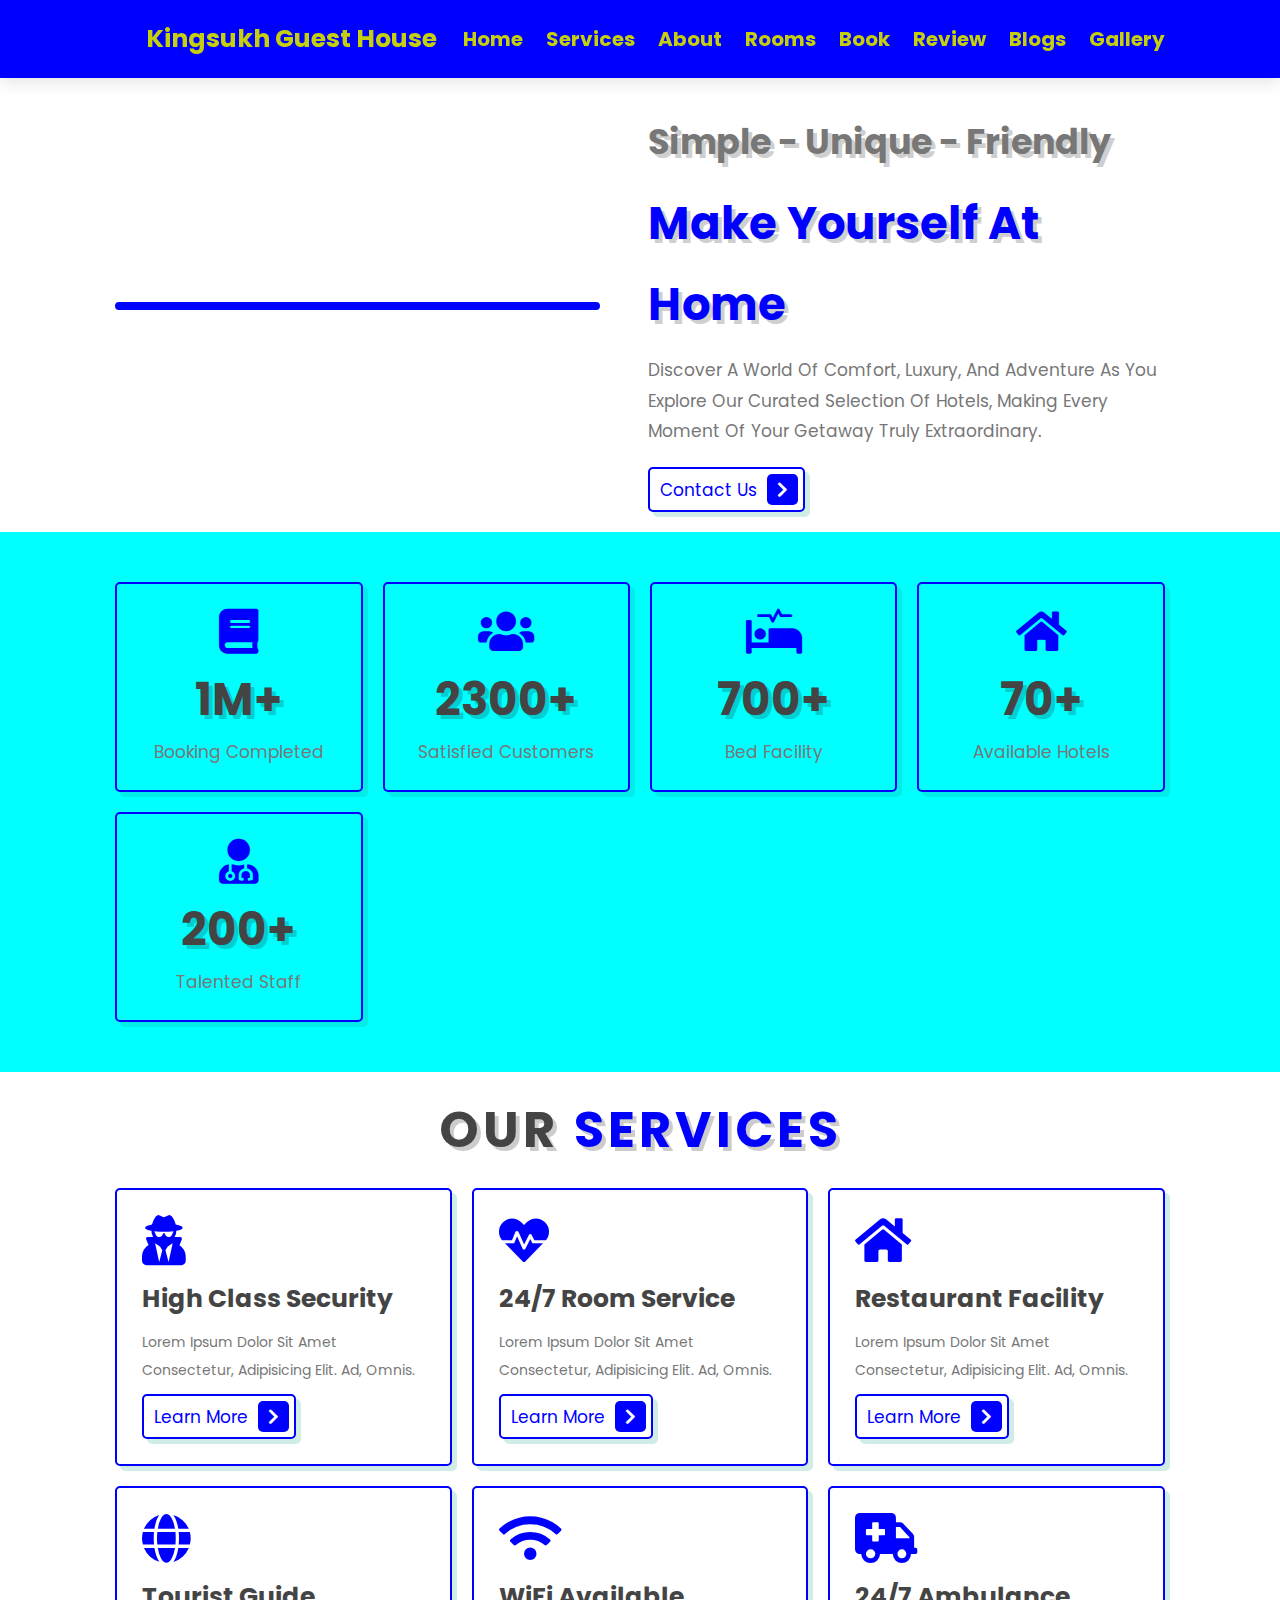
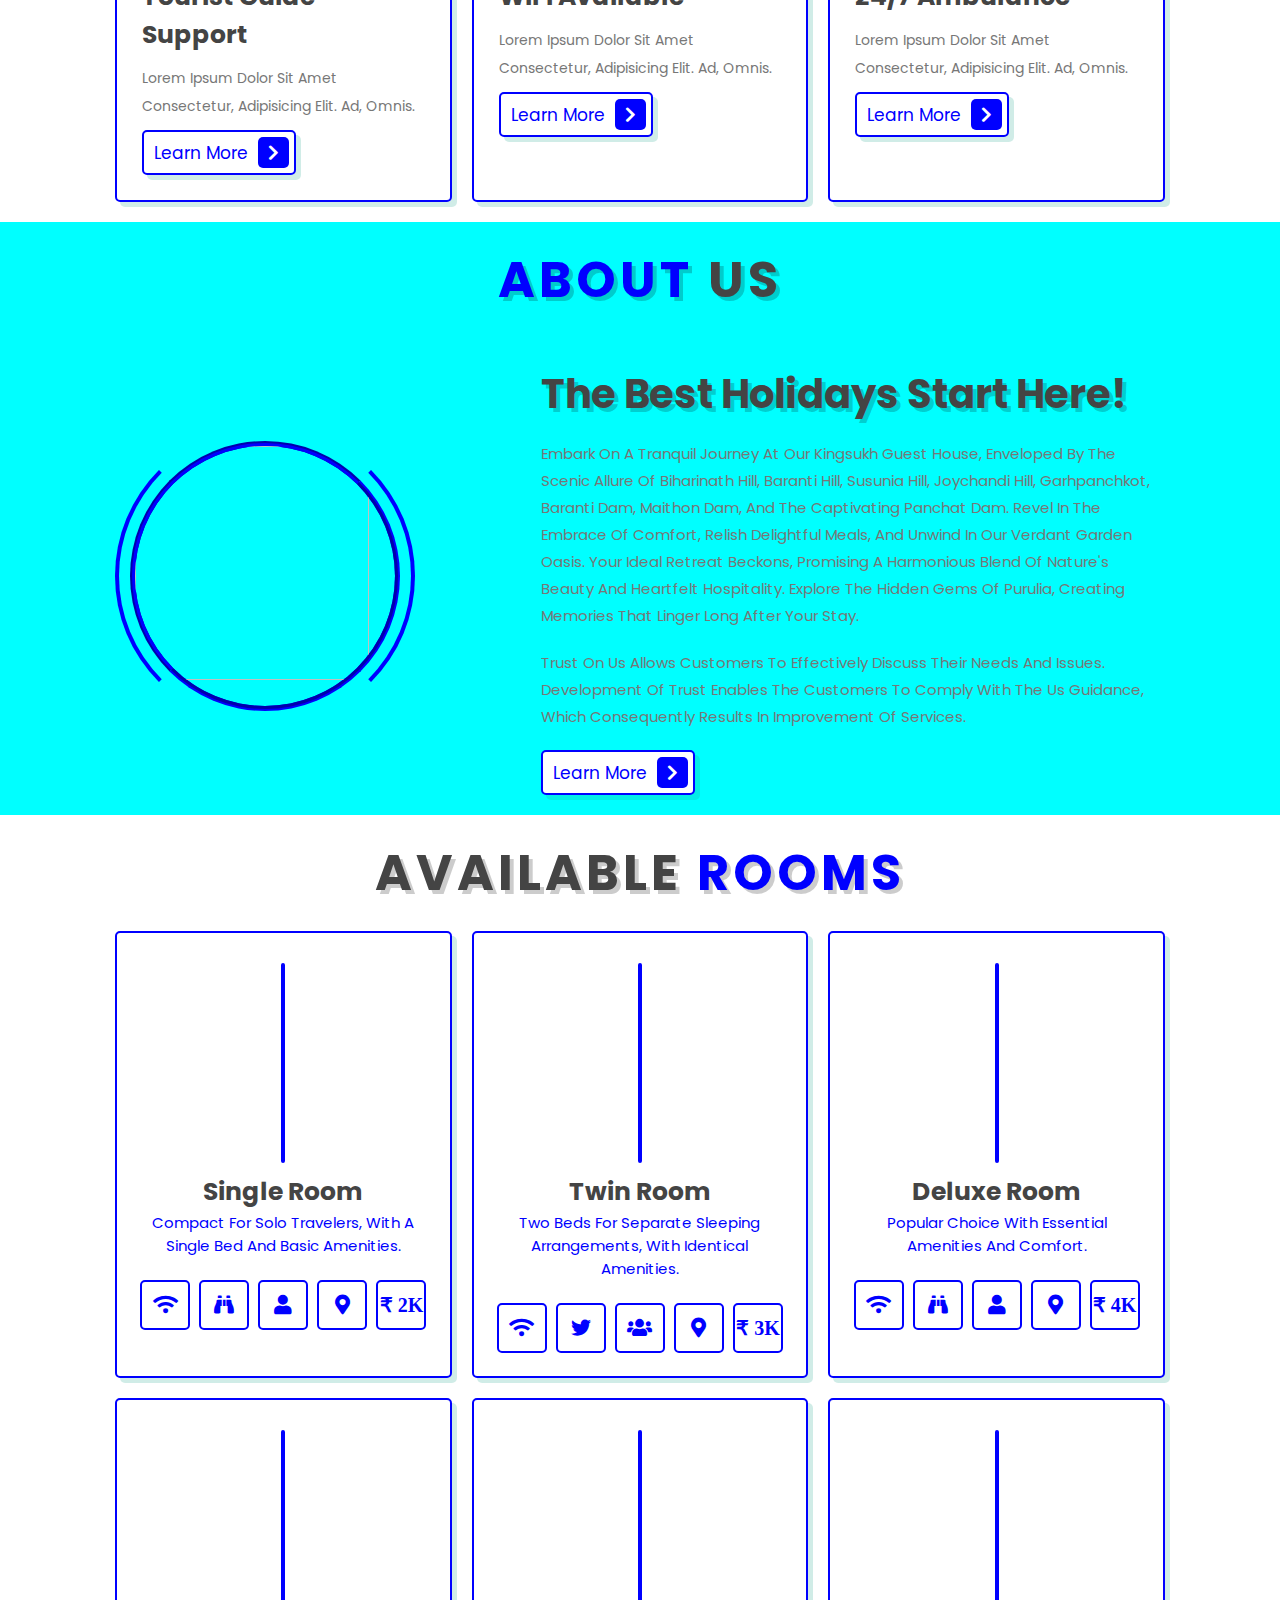
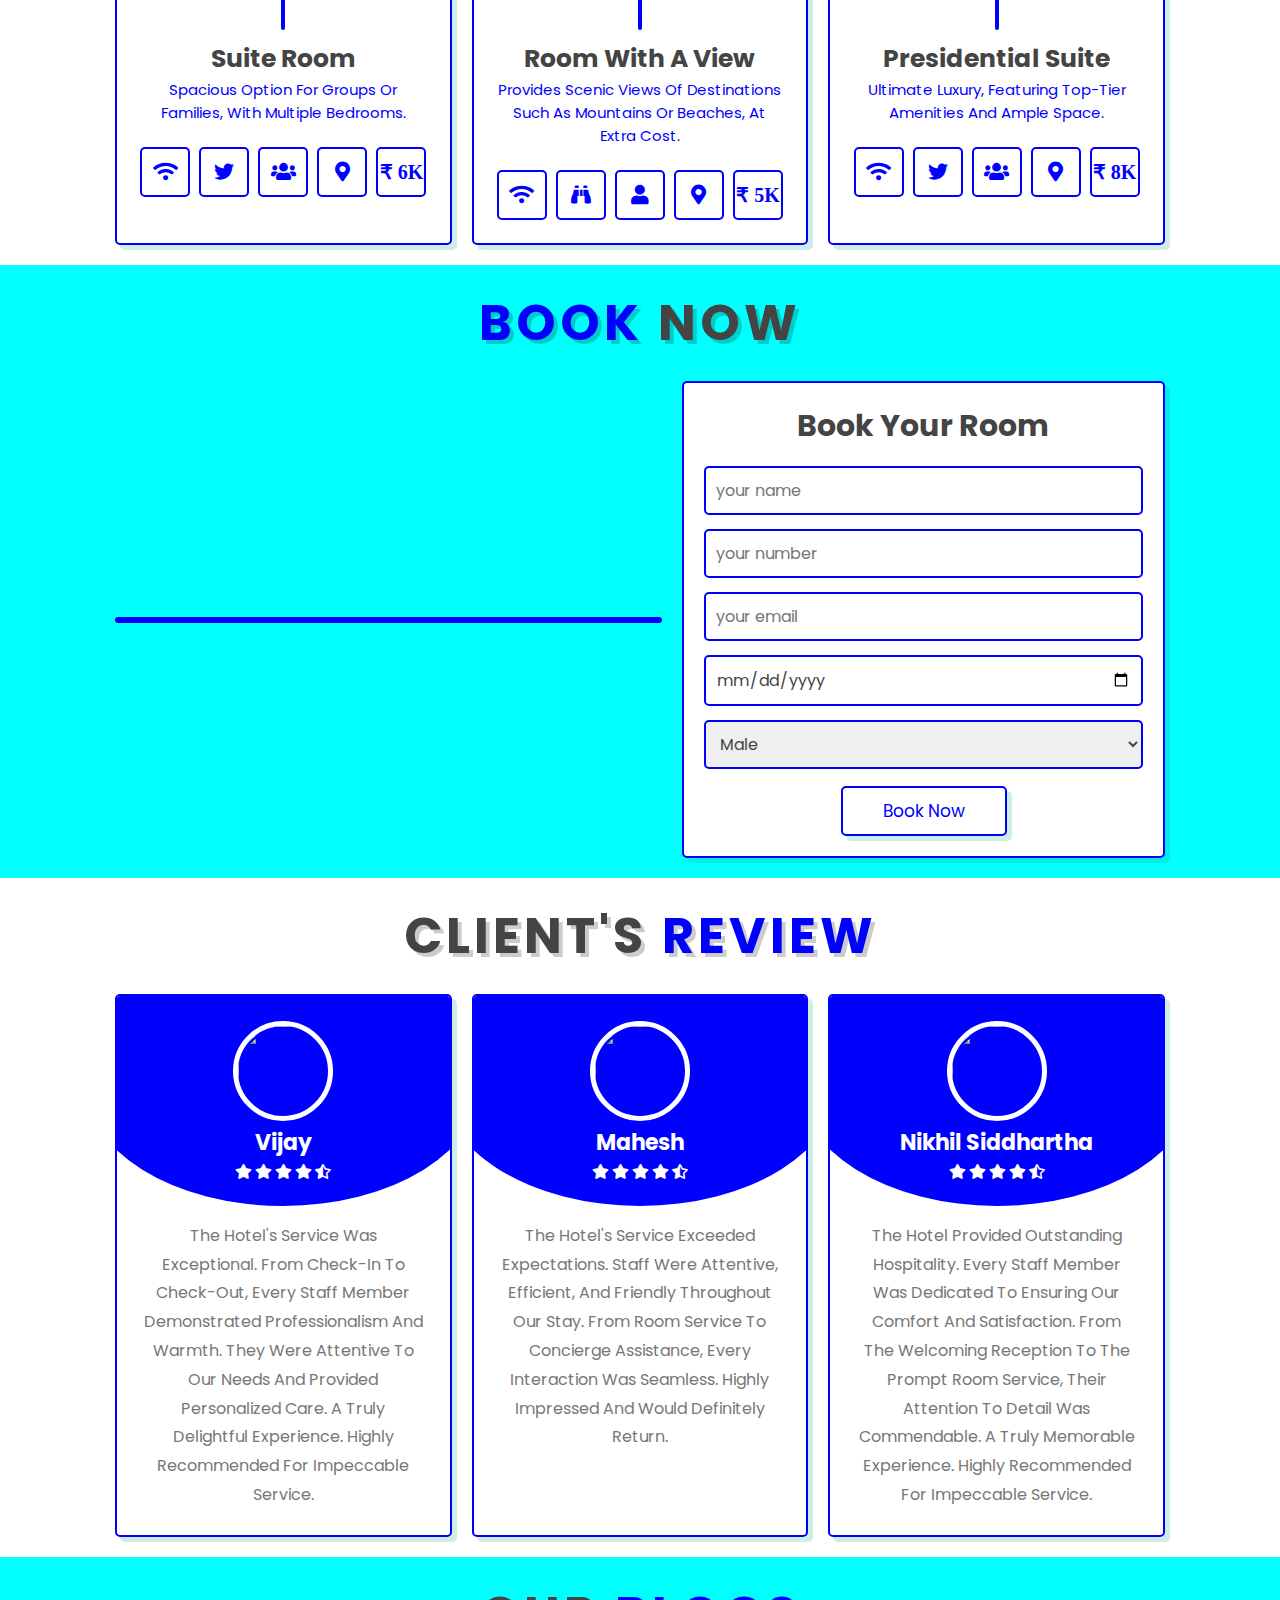
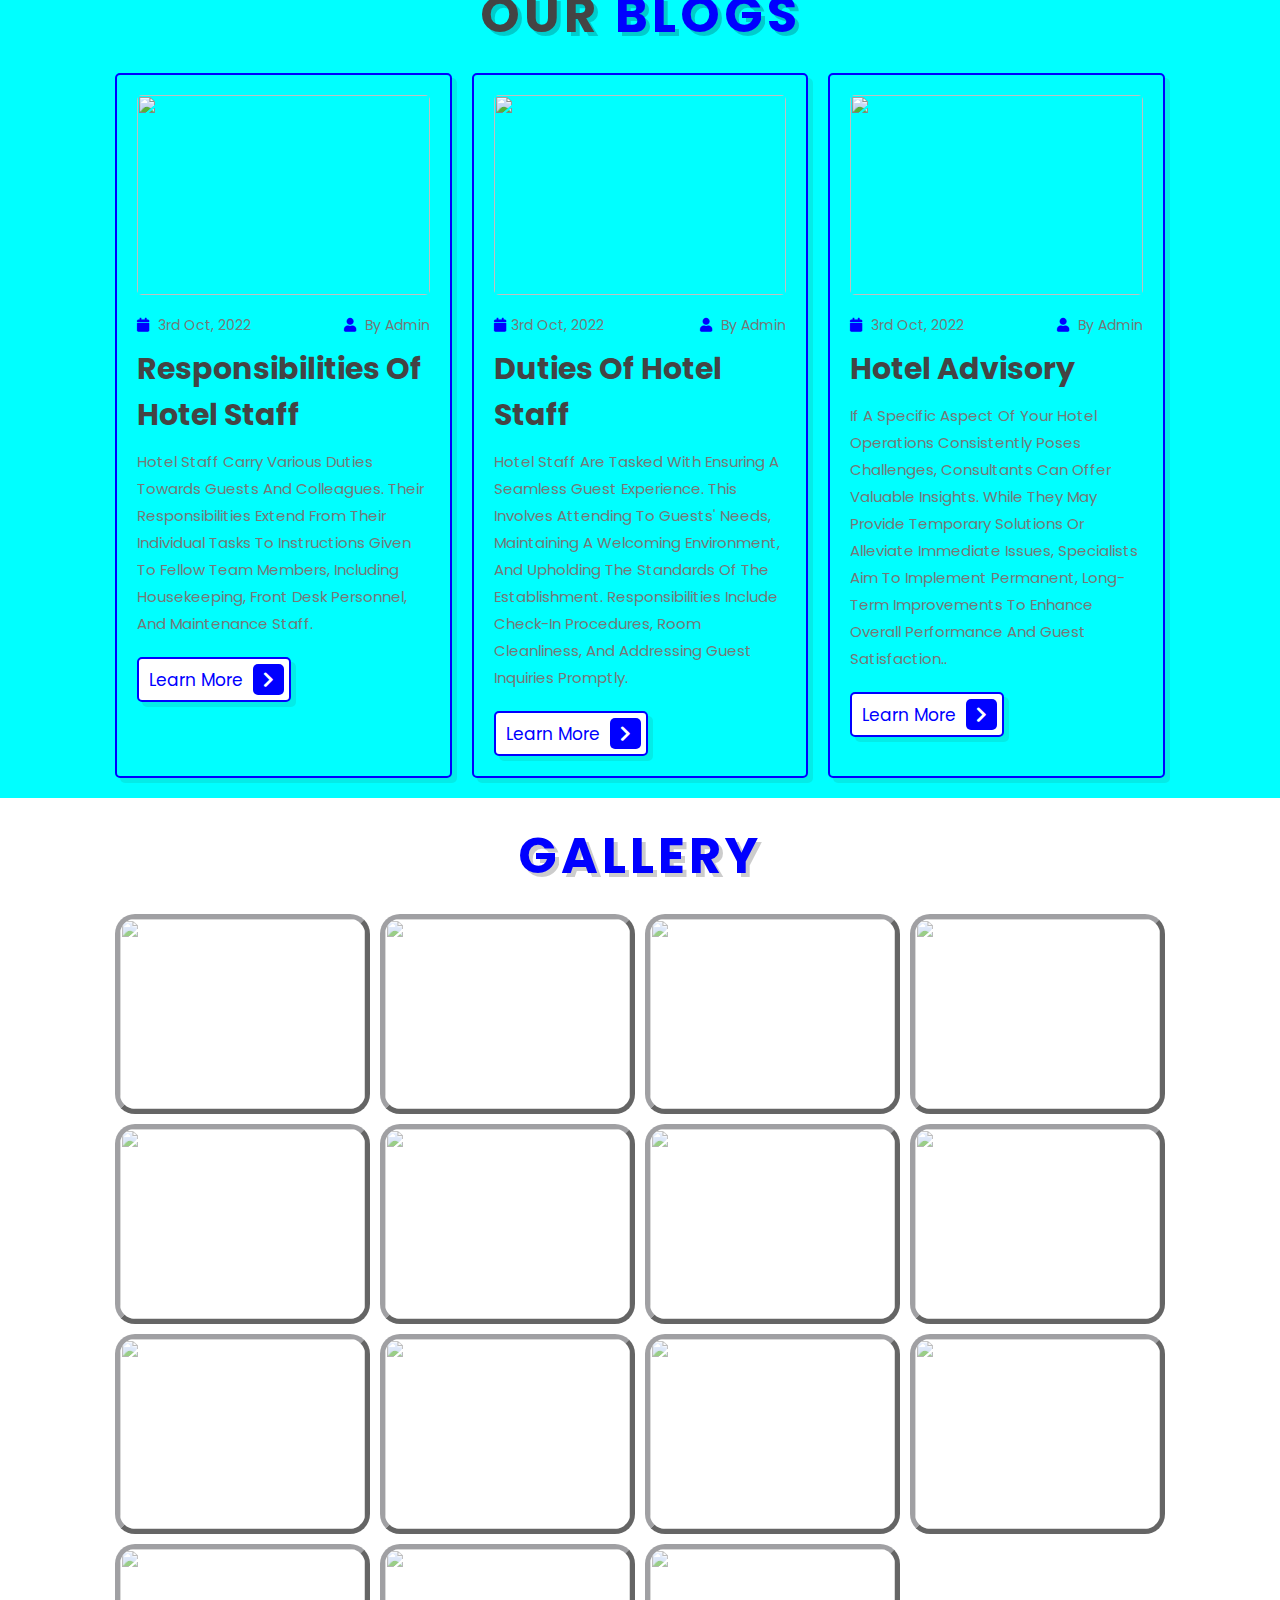
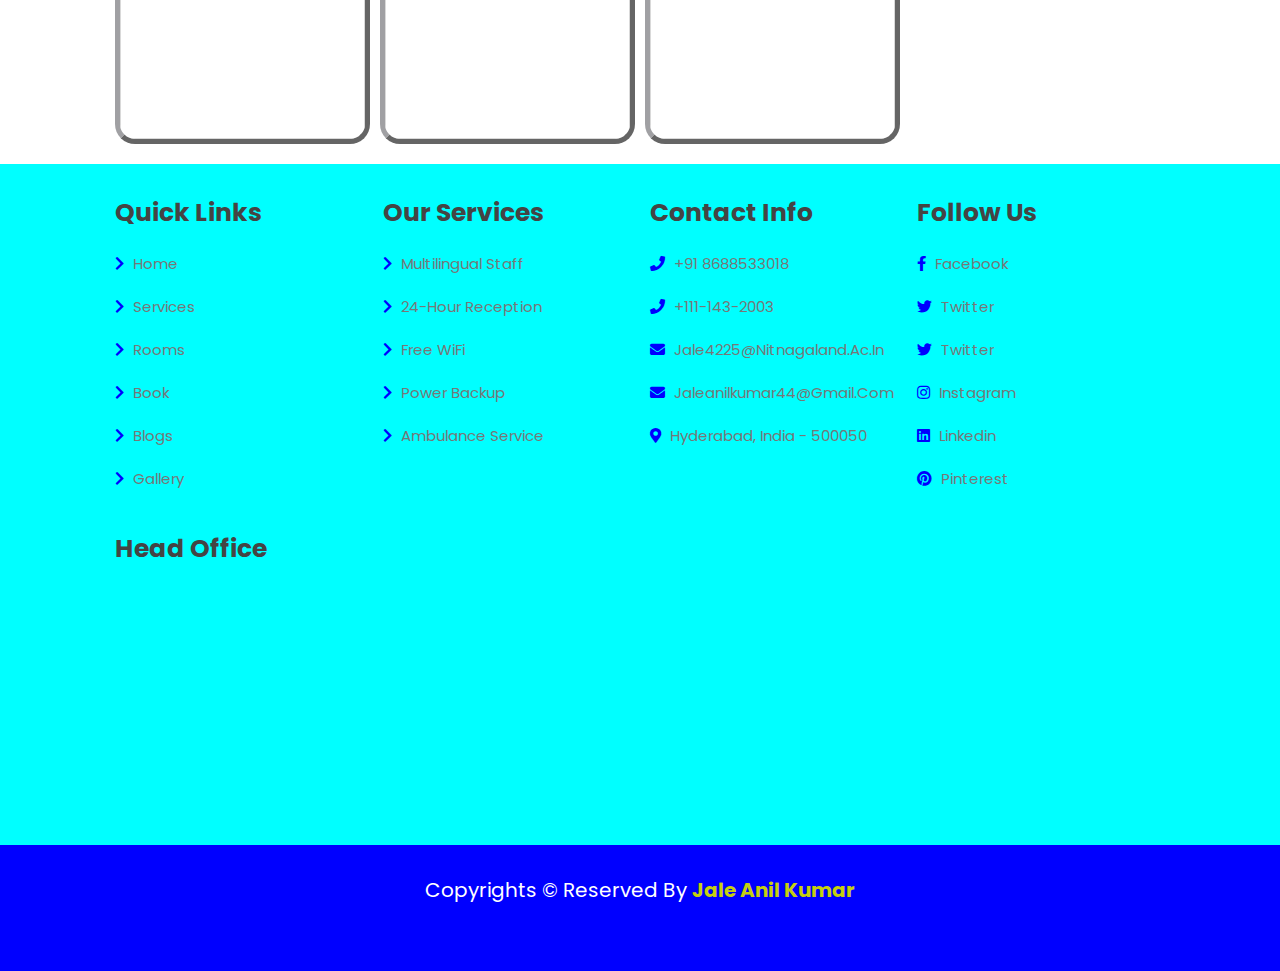
==== index.html @ cc650132 "Rename Kingsukh-Guest-House.html to index.html" ====
<!DOCTYPE html>
<html lang="en">
  <head>
    <meta charset="UTF-8" />
    <meta http-equiv="X-UA-Compatible" content="IE=edge" />
    <meta name="viewport" content="width=device-width, initial-scale=1.0" />
    <title>Kingsukh Guest House</title>
    <link
      rel="stylesheet"
      href="https://cdnjs.cloudflare.com/ajax/libs/font-awesome/5.15.4/css/all.min.css"
    />
    <link rel="stylesheet" href="style.css" />
  </head>
  <body>
    <header class="header">
      <img src="https://cdn-icons-png.freepik.com/256/3711/3711971.png?semt=ais_hybrid" alt="" class="dark-toggle" id="icon">
      <a href="#" class="logo">
        Kingsukh Guest House
      </a>
      <nav class="navbar">
        <a href="#home">home</a>
        <a href="#services">services</a>
        <a href="#about">about</a>
        <a href="#doctors">Rooms</a>
        <a href="#book">book</a>
        <a href="#review">review</a>
        <a href="#blogs">blogs</a>
        <a href="#gallery">gallery</a> 
      </nav>
      
      
      <div id="menu-btn" class="fas fa-bars"></div>
    </header>
    <section class="home" id="home">
      <div class="image">
        <img
          src="https://i0.wp.com/www.designthelifestyleyoudesire.com/wp-content/uploads/2024/01/DTLYD-5-Overlooked-Steps-In-Building-A-House-scaled.jpg?resize=1024%2C683&ssl=1"
          alt=""
        />
      </div>
      <div class="content">
        <h3><p>Simple - Unique - Friendly</p></h3>
        <h3>Make yourself at home</h3>
        <p>
          Discover a world of comfort, luxury, and adventure as you explore our curated selection of hotels, making every moment of your getaway truly extraordinary.
        </p>
        <a
          href="#book"
          target="_blank"
          class="btn"
        >
          contact us <span class="fas fa-chevron-right"></span>
        </a>
      </div>
    </section>
      <section class="icons-container">
        <div class="icons">
          <i class="fa fa-book" aria-hidden="true"></i>
          <h3>1M+</h3>
          <p>Booking Completed</p>
        </div>
        <div class="icons">
          <i class="fas fa-users"></i>
          <h3>2300+</h3>
          <p>Satisfied customers</p>
        </div>
        <div class="icons">
          <i class="fas fa-procedures"></i>
          <h3>700+</h3>
          <p>Bed facility</p>
        </div>
        <div class="icons">
          <i class="fa fa-home" aria-hidden="true"></i>
          <h3>70+</h3>
          <p>available hotels</p>
        </div>
        <div class="icons">
          <i class="fas fa-user-md"></i>
          <h3>200+</h3>
          <p>Talented Staff</p>
        </div>
        
      </section>
    <section class="services" id="services">
      <h1 class="heading">our <span>services</span></h1>
      <div class="box-container">
        <div class="box">
          <i class="fa fa-user-secret" aria-hidden="true"></i>
          <h3>High Class Security</h3>
          <p>
            Lorem ipsum dolor sit amet consectetur, adipisicing elit. Ad, omnis.
          </p>
          <a
            href="#"
            target="_blank"
            class="btn"
          >
            learn more <span class="fas fa-chevron-right"></span>
          </a>
        </div>
        <div class="box">
          <i class="fa fa-heartbeat" aria-hidden="true"></i>
          <h3>24/7 Room Service</h3>
          <p>
            Lorem ipsum dolor sit amet consectetur, adipisicing elit. Ad, omnis.
          </p>
          <a
            href="#"
            target="_blank"
            class="btn"
          >
            learn more <span class="fas fa-chevron-right"></span>
          </a>
        </div>
        <div class="box">
          <i class="fa fa-home" aria-hidden="true"></i>
          <h3>Restaurant facility</h3>
          <p>
            Lorem ipsum dolor sit amet consectetur, adipisicing elit. Ad, omnis.
          </p>
          <a
            href="#"
            target="_blank"
            class="btn"
          >
            learn more <span class="fas fa-chevron-right"></span>
          </a>
        </div>
        <div class="box">
          <i class="fa fa-globe" aria-hidden="true"></i>
          <h3>Tourist Guide Support</h3>
          <p>
            Lorem ipsum dolor sit amet consectetur, adipisicing elit. Ad, omnis.
          </p>
          <a
            href="#"
            target="_blank"
            class="btn"
          >
            learn more <span class="fas fa-chevron-right"></span>
          </a>
        </div>
        <div class="box">
          <i class="fa fa-wifi" aria-hidden="true"></i>
          <h3>WiFi Available</h3>
          <p>
            Lorem ipsum dolor sit amet consectetur, adipisicing elit. Ad, omnis.
          </p>
          <a
            href="#"
            target="_blank"
            class="btn"
          >
            learn more <span class="fas fa-chevron-right"></span>
          </a>
        </div>
        <div class="box">
          <i class="fa fa-ambulance" aria-hidden="true"></i>
          <h3>24/7 Ambulance</h3>
          <p>
            Lorem ipsum dolor sit amet consectetur, adipisicing elit. Ad, omnis.
          </p>
          <a
            href="#"
            target="_blank"
            class="btn"
          >
            learn more <span class="fas fa-chevron-right"></span>
          </a>
        </div>
      </div>
    </section>
    <section class="about" id="about">
      <h1 class="heading"><span>about</span> us</h1>
      <div class="row">  
        <div class="about-img">
          <img src="https://www.thespruce.com/thmb/-ytbxANKrCOBGpw1wB2xLVCEvEk=/750x0/filters:no_upscale():max_bytes(150000):strip_icc():format(webp)/CrispArchitects-ac4a324fff6249c6b7c666300f46c6f0.jpg" alt="">
          <span class="circle-spin"></span>
          <span class="animate scroll" style="--i:2;"></span>
        </div>
        <div class="content">
          <h3>The Best Holidays Start Here!</h3>
          <p>
            Embark on a tranquil journey at our Kingsukh Guest House, 
          enveloped by the scenic allure of Biharinath Hill, Baranti Hill,
           Susunia Hill, Joychandi Hill, Garhpanchkot, Baranti Dam, Maithon Dam, 
           and the captivating Panchat Dam. Revel in the embrace of comfort, relish delightful 
           meals, and unwind in our verdant garden oasis. Your ideal retreat beckons, promising 
           a harmonious blend of nature's beauty and heartfelt hospitality. Explore the hidden 
           gems of Purulia, creating memories that linger long after your stay.
          </p>
          <p>
            Trust on us allows customers to effectively discuss their needs and
            issues. Development of trust enables the customers to comply with the
            us guidance, which consequently results in improvement of
            services.
          </p>
          <a
            href="#"
            class="btn"
          >
            learn more <span class="fas fa-chevron-right"></span>
          </a>
        </div>
      </div>
    </section>
    <section class="doctors" id="doctors">
      <h1 class="heading">Available <span>Rooms</span></h1>
      <div class="box-container">
        <div class="box">
          <img
            src="C:\Users\jale anil kumar\OneDrive\Desktop\web\web\ds\images\Guest house website\images\single.jpg"
            alt=""
          />
          <h3>Single room</h3>
          <span> Compact for solo travelers, with a single bed and basic amenities.</span>
          <div class="share">
            <a href="#" class="fa fa-wifi"></a>
            <a href="#" class="fa fa-binoculars"></a>
            <a href="#" class="fa fa-user"></a>
            <a href="#" class="fa fa-map-marker-alt"></a>
            <a href="#" class="fa fa-inr">₹ 2K</a>
          </div>
        </div>
        <div class="box">
          <img
            src="C:\Users\jale anil kumar\OneDrive\Desktop\web\web\ds\images\Guest house website\images\double.jpg"
            alt=""
          />
          <h3>Twin room</h3>
          <span>Two beds for separate sleeping arrangements, with identical amenities.</span>
          <div class="share">
            <a href="#" class="fa fa-wifi"></a>
            <a href="#" class="fab fa-twitter"></a>
            <a href="#" class="fa fa-users"></a>
            <a href="#" class="fa fa-map-marker-alt"></a>
            <a href="#" class="fa fa-inr">₹ 3K</a>
          </div>
        </div>
        <div class="box">
          <img
            src="C:\Users\jale anil kumar\OneDrive\Desktop\web\web\ds\images\Guest house website\images\deluxe.jpg"
            alt=""
          />
          <h3>Deluxe room</h3>
          <span>Popular choice with essential amenities and comfort.</span>
          <div class="share">
            <a href="#" class="fa fa-wifi"></a>
            <a href="#" class="fa fa-binoculars"></a>
            <a href="#" class="fa fa-user"></a>
            <a href="#" class="fa fa-map-marker-alt"></a>
            <a href="#" class="fa fa-inr">₹ 4K</a>
          </div>
        </div>
        <div class="box">
          <img
            src="C:\Users\jale anil kumar\OneDrive\Desktop\web\web\ds\images\Guest house website\images\suite.jpg"
            alt=""
          />
          <h3>Suite Room</h3>
          <span>Spacious option for groups or families, with multiple bedrooms.</span>
          <div class="share">
            <a href="#" class="fa fa-wifi"></a>
            <a href="#" class="fab fa-twitter"></a>
            <a href="#" class="fa fa-users"></a>
            <a href="#" class="fa fa-map-marker-alt"></a>
            <a href="#" class="fa fa-inr">₹ 6K</a>
          </div>
        </div>
        <div class="box">
          <img
            src="C:\Users\jale anil kumar\OneDrive\Desktop\web\web\ds\images\Guest house website\images\view.jpg"
            alt=""
          />
          <h3>Room with a view</h3>
          <span>Provides scenic views of destinations such as mountains or beaches, at extra cost.</span>
          <div class="share">
            <a href="#" class="fa fa-wifi"></a>
            <a href="#" class="fa fa-binoculars"></a>
            <a href="#" class="fa fa-user"></a>
            <a href="#" class="fa fa-map-marker-alt"></a>
            <a href="#" class="fa fa-inr">₹ 5K</a>
          </div>
        </div>
        <div class="box">
          <img
            src="C:\Users\jale anil kumar\OneDrive\Desktop\web\web\ds\images\Guest house website\images\presidental.jpg"
            alt=""
          />
          <h3>Presidential Suite</h3>
          <span>Ultimate luxury, featuring top-tier amenities and ample space.</span>
          <div class="share">
            <a href="#" class="fa fa-wifi"></a>
            <a href="#" class="fab fa-twitter"></a>
            <a href="#" class="fa fa-users"></a>
            <a href="#" class="fa fa-map-marker-alt"></a>
            <a href="#" class="fa fa-inr">₹ 8K</a>
          </div>
        </div>
      </div>
    </section>
    <section class="book" id="book">
      <h1 class="heading"><span>book</span> now</h1>
      <div class="row">
        <div class="image">
          <img
            src="https://imgs.search.brave.com/E6cMt-oKcMWK6ujZLUPg1AcMUzg51AT8UCMBuCOHJ-o/rs:fit:860:0:0/g:ce/aHR0cHM6Ly9tZWRp/YS5pc3RvY2twaG90/by5jb20vaWQvMTQy/ODY3NDk0Ni9waG90/by9idXN5LWZyb250/LWRlc2stYXQtaG90/ZWwud2VicD9iPTEm/cz0xNzA2NjdhJnc9/MCZrPTIwJmM9QlU0/WHZoMW9vY0hmbmFx/YThZNHUydmhkVjJR/QW5LQjFWM0txMmRQ/VUVCVT0"
            alt=""
          />
        </div>
        <form name="google-sheet-form" method="post">
          <h3>book your room</h3>
          <input type="text" name="Name" placeholder="your name" class="box" />
          <input
            type="number"
            name="Number"
            placeholder="your number"
            class="box"
          />
          <input
            type="email"
            name="Email ID"
            placeholder="your email"
            class="box"
          />
          <input type="date" name="Date" class="box" />
          <select type="gender" name="gender" id="gender" class="box">
            <option value="Male">Male</option>
            <option value="Female">Female</option>
          </select>
          <input type="submit" value="book now" class="btn" />
        </form>
      </div>
    </section>
    <section class="review" id="review">
      <h1 class="heading">client's <span>review</span></h1>
      <div class="box-container">
        <div class="box">
          <img src="https://encrypted-tbn0.gstatic.com/images?q=tbn:ANd9GcRnG1h70f-dYML7cfPjfTGp88VuumRTkq0kcA&usqp=CAU"
          alt="" />
          <h3>vijay</h3>
          <div class="stars">
            <i class="fas fa-star"></i>
            <i class="fas fa-star"></i>
            <i class="fas fa-star"></i>
            <i class="fas fa-star"></i>
            <i class="fas fa-star-half-alt"></i>
          </div>
          <p class="text">
            The hotel's service was exceptional. From check-in to check-out, every 
            staff member demonstrated professionalism 
            and warmth. They were attentive to our needs and provided personalized 
            care. A truly delightful experience. Highly recommended for impeccable service.
          </p>
        </div>
        <div class="box">
          <img
            src="https://encrypted-tbn0.gstatic.com/images?q=tbn:ANd9GcQJUmi88CVNW2seyaFIgFE0mEBtxHbrlFlrSw&usqp=CAU"
            alt=""
          />
          <h3>Mahesh</h3>
          <div class="stars">
            <i class="fas fa-star"></i>
            <i class="fas fa-star"></i>
            <i class="fas fa-star"></i>
            <i class="fas fa-star"></i>
            <i class="fas fa-star-half-alt"></i>
          </div>
          <p class="text">
            The hotel's service exceeded expectations. Staff were attentive, efficient, 
            and friendly throughout our stay. From room service to concierge assistance, 
            every interaction was seamless. Highly impressed and would definitely return.
          </p>
        </div>
        <div class="box">
          <img
            src="https://encrypted-tbn0.gstatic.com/images?q=tbn:ANd9GcQrTrfBz6LzfpOX7KofpWwaqsOSchJk2OCuVw&usqp=CAU"
            alt=""
          />
          <h3>Nikhil siddhartha</h3>
          <div class="stars">
            <i class="fas fa-star"></i>
            <i class="fas fa-star"></i>
            <i class="fas fa-star"></i>
            <i class="fas fa-star"></i>
            <i class="fas fa-star-half-alt"></i>
          </div>
          <p class="text">
            The hotel provided outstanding hospitality. Every staff member was dedicated to 
            ensuring our comfort and satisfaction. From the welcoming 
            reception to the prompt room service, their attention to detail was commendable. 
            A truly memorable experience. Highly recommended for impeccable service.
          </p>
        </div>
      </div>
    </section>
    <section class="blogs" id="blogs">
      <h1 class="heading">our <span>blogs</span></h1>
      <div class="box-container">
        <div class="box">
          <div class="image">
            <img
              src="C:\Users\jale anil kumar\OneDrive\Desktop\web\web\ds\images\Guest house website\images\12.webp"
              alt=""
            />
          </div>
          <div class="content">
            <div class="icon">
              <a href="#"> <i class="fas fa-calendar"></i> 3rd oct, 2022 </a>
              <a href="#"> <i class="fas fa-user"></i> by admin </a>
            </div>
            <h3>Responsibilities of Hotel Staff</h3>
            <p>
              Hotel staff carry various duties towards guests and colleagues. Their responsibilities extend from their individual tasks to 
              instructions given to fellow team members, including housekeeping, front desk personnel, and maintenance staff.
            </p>
            <a
              href="#"
              class="btn"
            >
              learn more <span class="fas fa-chevron-right"></span>
            </a>
          </div>
        </div>
        <div class="box">
          <div class="image">
            <img
              src="C:\Users\jale anil kumar\OneDrive\Desktop\web\web\ds\images\Guest house website\images\14.jpg"
              alt=""
            />
          </div>
          <div class="content">
            <div class="icon">
              <a href="#"> <i class="fas fa-calendar"></i>3rd oct, 2022 </a>
              <a href="#"> <i class="fas fa-user"></i> by admin </a>
            </div>
            <h3> Duties of Hotel Staff</h3>
            <p>
              Hotel staff are tasked with ensuring a seamless guest experience. This involves attending to guests' needs, 
              maintaining a welcoming environment, and upholding the standards of the establishment. Responsibilities include 
              check-in procedures, room cleanliness, and addressing guest inquiries promptly.
            </p>
            <a
              href="#"
              class="btn"
            >
              learn more <span class="fas fa-chevron-right"></span>
            </a>
          </div>
        </div>
        <div class="box">
          <div class="image">
            <img
              src="C:\Users\jale anil kumar\OneDrive\Desktop\web\web\ds\images\Guest house website\images\16.webp"
              alt=""
            />
          </div>
          <div class="content">
            <div class="icon">
              <a href="#"> <i class="fas fa-calendar"></i> 3rd oct, 2022 </a>
              <a href="#"> <i class="fas fa-user"></i> by admin </a>
            </div>
            <h3>Hotel Advisory</h3>
            <p>
              If a specific aspect of your hotel operations consistently poses challenges, 
              consultants can offer valuable insights. While they may provide temporary solutions
               or alleviate immediate issues, specialists aim to implement permanent, long-term improvements 
               to enhance overall performance and guest satisfaction..
            </p>
            <a
              href="#"
              class="btn"
            >
              learn more <span class="fas fa-chevron-right"></span>
            </a>
          </div>
        </div>
      </div>
    </section>
    <section class="gallery" id="gallery">
      <h1 class="heading"><span>Gallery</span></h1>
      <div class="grid-wrapper">
        <div class="box">
          <img src="C:\Users\jale anil kumar\OneDrive\Desktop\web\web\ds\images\Guest house website\images\3.jpg" alt="">
        </div>
        <div class="box">
          <img src="C:\Users\jale anil kumar\OneDrive\Desktop\web\web\ds\images\Guest house website\images\2.jpg" alt="">
        </div>
        <div class="box">
          <img src="C:\Users\jale anil kumar\OneDrive\Desktop\web\web\ds\images\Guest house website\images\3.jpg" alt="">
        </div>
        <div class="box">
          <img src="C:\Users\jale anil kumar\OneDrive\Desktop\web\web\ds\images\Guest house website\images\4.jpg" alt="">
        </div>
        <div class="box">
          <img src="C:\Users\jale anil kumar\OneDrive\Desktop\web\web\ds\images\Guest house website\images\10.avif" alt="">
        </div>
        <div class="box">
          <img src="C:\Users\jale anil kumar\OneDrive\Desktop\web\web\ds\images\Guest house website\images\6.avif" alt="">
        </div>
        <div class="box">
          <img src="C:\Users\jale anil kumar\OneDrive\Desktop\web\web\ds\images\Guest house website\images\7.avif" alt="">
        </div>
        <div class="box">
          <img src="C:\Users\jale anil kumar\OneDrive\Desktop\web\web\ds\images\Guest house website\images\8.webp" alt="">
        </div>
        <div class="box">
          <img src="C:\Users\jale anil kumar\OneDrive\Desktop\web\web\ds\images\Guest house website\images\9.avif" alt="">
        </div>
        <div class="box">
          <img src="C:\Users\jale anil kumar\OneDrive\Desktop\web\web\ds\images\Guest house website\images\10.avif" alt="">
        </div>
        <div class="box">
          <img src="C:\Users\jale anil kumar\OneDrive\Desktop\web\web\ds\images\Guest house website\images\11.avif" alt="">
        </div>
        <div class="box">
          <img src="C:\Users\jale anil kumar\OneDrive\Desktop\web\web\ds\images\12.webp" alt="">
        </div>
        <div class="box">
          <img src="C:\Users\jale anil kumar\OneDrive\Desktop\web\web\ds\images\Guest house website\images\13.webp" alt="">
        </div>
        <div class="box">
          <img src="C:\Users\jale anil kumar\OneDrive\Desktop\web\web\ds\images\Guest house website\images\14.jpg" alt="">
        </div>
        <div class="box">
          <img src="C:\Users\jale anil kumar\OneDrive\Desktop\web\web\ds\images\Guest house website\images\15.webp" alt="">
        </div>
        
      </div>
    </section>
    <section class="footer">
      <div class="box-container">
        <div class="box">
          <h3>quick links</h3>
          <a href="#"> <i class="fas fa-chevron-right"></i> home </a>
          <a href="#"> <i class="fas fa-chevron-right"></i> services </a>
          <a href="#"> <i class="fas fa-chevron-right"></i> rooms </a>
          <a href="#"> <i class="fas fa-chevron-right"></i> book </a>
          <a href="#"> <i class="fas fa-chevron-right"></i> blogs </a>
          <a href="#"> <i class="fas fa-chevron-right"></i> gallery</a>
        </div>
        <div class="box">
          <h3>our services</h3>
          <a href="#"> <i class="fas fa-chevron-right"></i> Multilingual staff </a>
          <a href="#"> <i class="fas fa-chevron-right"></i> 24-hour reception </a>
          <a href="#"> <i class="fas fa-chevron-right"></i> Free WiFi </a>
          <a href="#"> <i class="fas fa-chevron-right"></i> Power backup </a>
          <a href="#">
            <i class="fas fa-chevron-right"></i> ambulance service
          </a>
        </div>
        <div class="box">
          <h3>contact info</h3>
          <a href="#"> <i class="fas fa-phone"></i> +91 8688533018 </a>
          <a href="#"> <i class="fas fa-phone"></i> +111-143-2003 </a>
          <a href="#">
            <i class="fas fa-envelope"></i> jale4225@nitnagaland.ac.in
          </a>
          <a href="#">
            <i class="fas fa-envelope"></i> jaleanilkumar44@gmail.com
          </a>
          <a href="#">
            <i class="fas fa-map-marker-alt"></i> Hyderabad, india - 500050
          </a>
        </div>
        <div class="box">
          <h3>follow us</h3>
          <a href="#"> <i class="fab fa-facebook-f"></i> facebook </a>
          <a href="#"> <i class="fab fa-twitter"></i> twitter </a>
          <a href="#"> <i class="fab fa-twitter"></i> twitter </a>
          <a href="#"> <i class="fab fa-instagram"></i> instagram </a>
          <a href="https://www.linkedin.com/in/anil-kumar-jale-98050a216?utm_source=share&utm_campaign=share_via&utm_content=profile&utm_medium=android_app"> <i class="fab fa-linkedin"></i> linkedin </a>
          <a href="#"> <i class="fab fa-pinterest"></i> pinterest </a>
        </div>
        <div class="box">
          <h3>Head Office</h3>
          <div class="google-map">
            <iframe src="https://www.google.com/maps/embed?pb=!1m18!1m12!1m3!1d3825.2926425302476!2d79.71233621027342!3d16.511317227386396!2m3!1f0!2f0!3f0!3m2!1i1024!2i768!4f13.1!3m3!1m2!1s0x3a356a761b0c295f%3A0x3c88329e8437d5e7!2sKarempudi%20Dachepalli%20Rd%2C%20Andhra%20Pradesh!5e0!3m2!1sen!2sin!4v1714289373897!5m2!1sen!2sin" width="600" height="450" style="border:0;" allowfullscreen="" loading="lazy" referrerpolicy="no-referrer-when-downgrade"></iframe>
       </div>
        </div>
      </div>
    </section>
    <footer>
      <div class="end">
        copyrights &copy; reserved by <span> Jale Anil Kumar</span>
      </div>
    </footer>
    <script src="script.js"></script>
    <script>
       var icon = document.getElementById("icon");
      icon.onclick = function(){
        document.body.classList.toggle("dark-theme");
        if(document.body.classList.contains("dark-theme")){
          icon.href = "C:\Users\jale anil kumar\OneDrive\Desktop\web\web\ds\images\Guest house website\images\moon.webp";
        }else{
          icon.href = "C:\Users\jale anil kumar\OneDrive\Desktop\web\web\ds\images\Guest house website\images\sun.webp";
        }
      }
    </script>
    <script>
     
      const scriptURL =
        "https://script.google.com/macros/s/AKfycbzbLnLtWZNN3G0BiCoPVbI2Y-DK0tJ-v7G2qeZ5Ia1nds4hFFiUiUyf-RhTVM9zdDeh/exec";
      const form = document.forms["google-sheet-form"];

      form.addEventListener("submit", (e) => {
        e.preventDefault();
        fetch(scriptURL, {
          method: "POST",
          body: new FormData(form)
        })
          .then((response) => alert("Thanks For Booking Your Appointment!!!"))
          .catch((error) => console.error("Error!", error.message));
      });

      
    </script>
  </body>
</html>
---- style.css ----
@import url("https://fonts.googleapis.com/css2?family=Poppins:wght@100;200;300;400;500;600;700&display=swap");
:root {
 
  --blue: #0000ff;
  --black: #444;
  --light-color: #777;
  --box-shadow: 0.5rem 0.5rem 0 rgba(22, 160, 133, 0.2);
  --text-shadow: 0.4rem 0.4rem 0 rgba(0, 0, 0, 0.2);
  --text-shadow2: 0.4rem 0.4rem 0 rgba(189, 79, 32, 0.386);
  --border: 0.2rem solid var(--blue);
  --background1: aqua;
  --background2: #fff;

}
.dark-theme {
  --blue: #e60b0b;
  --black: #b7d110;
  --light-color: #fff;
  --box-shadow: 0.5rem 0.5rem 0 rgba(22, 160, 133, 0.2);
  --text-shadow: 0.4rem 0.4rem 0 rgba(0, 0, 0, 0.2);
  --text-shadow2: 0.4rem 0.4rem 0 rgba(189, 79, 32, 0.386);
  --border: 0.2rem solid orange;
  --background1: rgb(5, 4, 5);
  --background2: #715f8044;
}
* {
  font-family: "Poppins", sans-serif;
  margin: 0;
  padding: 0;
  box-sizing: border-box;
  outline: none;
  border: none;
  text-transform: capitalize;
  transition: all 0.2s ease-out;
  text-decoration: none;
}
html {
  font-size: 62.5%;
  overflow-x: hidden;
  scroll-padding-top: 7rem;
  scroll-behavior: smooth;
}
section {
  padding: 2rem 9%;
}
section:nth-child(even) {
  background: var(--background2);
}
body {
  background-color: var(--background1);
  color: white;
}
.heading {
  text-align: center;
  padding-bottom: 2rem;
  text-shadow: var(--text-shadow);
  text-transform: uppercase;
  color: var(--black);
  font-size: 5rem;
  letter-spacing: 0.4rem;
}
.heading span {
  text-transform: uppercase;
  color: var(--blue);
}
.btn {
  display: inline-block;
  margin-top: 1rem;
  padding: 0.5rem;
  padding-left: 1rem;
  border: var(--border);
  border-radius: 0.5rem;
  box-shadow: var(--box-shadow);
  color: var(--blue);
  cursor: pointer;
  font-size: 1.7rem;
  background: #fff;
}
.btn span {
  padding: 0.7rem 1rem;
  border-radius: 0.5rem;
  background: var(--blue);
  color: #fff;
  margin-left: 0.5rem;
}
.btn:hover {
  background: var(--blue);
  color: #fff;
}
.btn:hover span {
  color: var(--blue);
  background: #fff;
  margin-left: 1rem;
}
.header {
  padding: 2rem 9%;
  position: fixed;
  top: 0;
  left: 0;
  right: 0;
  z-index: 1000;
  box-shadow: 0 0.5rem 1.5rem rgba(0, 0, 0, 0.1);
  display: flex;
  align-items: center;
  justify-content: space-between;
  background: blue;
}
.header .dark-toggle {
  width: 25px;
  border-radius: 50%;
  cursor: pointer;
  justify-content: space-around;
}
.header .logo {
  font-size: 2.5rem;
  color: rgb(197, 207, 13);
  font-weight: bolder;
}
.header .logo i {
  color: rgb(197, 207, 13);
  padding: 8px;
  
}
.header .navbar a {
  font-size: 2rem;
  color: rgb(197, 207, 13);
  font-weight: bolder;
  margin-left: 2rem;
  
}
.header .navbar a:hover {
  color: white;
  border-bottom: 3px solid aqua;
  text-shadow: var(--text-shadow2);
}

#menu-btn {
  font-size: 2.5rem;
  border-radius: 0.5rem;
  background: #eee;
  color: var(--blue);
  padding: 1rem 1.5rem;
  cursor: pointer;
  display: none;
}
.home {
  display: flex;
  align-items: center;
  flex-wrap: wrap;
  gap: 1.5rem;
  padding-top: 10rem;
}
.home .image {
  flex: 1 1 45rem;
  flex-wrap: wrap;
  padding-right: 33px;
}
.home .image img {
  width: 100%;
  border: 4px solid blue;
  border-radius: 23px;
}
.home .content {
  flex: 1 1 45rem;
}


.home .content h3 {
  font-size: 4.5rem;
  color: blue;
  line-height: 1.8;
  text-shadow: var(--text-shadow);
}
.home .content h3 p {
  font-size: 3.5rem;
  text-shadow: var(--text-shadow);
  color: var(--light-color);
}
.home .content p {
  font-size: 1.7rem;
  color: var(--light-color);
  line-height: 1.8;
  padding: 1rem 0;
}
.icons-container {
  display: grid;
  gap: 2rem;
  grid-template-columns: repeat(auto-fit, minmax(20rem, 1fr));
  padding-top: 5rem;
  padding-bottom: 5rem;
}
.icons-container .icons {
  border: var(--border);
  box-shadow: var(--box-shadow);
  border-radius: 0.5rem;
  text-align: center;
  padding: 2.5rem;
}
.icons-container .icons i {
  font-size: 4.5rem;
  color: var(--blue);
  padding-bottom: 0.7rem;
}
.icons-container .icons h3 {
  font-size: 4.5rem;
  color: var(--black);
  padding: 0.5rem 0;
  text-shadow: var(--text-shadow);
}
.icons-container .icons p {
  font-size: 1.7rem;
  color: var(--light-color);
}
.services .box-container {
  display: grid;
  grid-template-columns: repeat(auto-fit, minmax(27rem, 1fr));
  gap: 2rem;
}
.services .box-container .box {
  background: var(--background2);
  border-radius: 0.5rem;
  box-shadow: var(--box-shadow);
  border: var(--border);
  padding: 2.5rem;
}
.services .box-container .box i {
  color: var(--blue);
  font-size: 5rem;
  padding-bottom: 0.5rem;
}
.services .box-container .box h3 {
  color: var(--black);
  font-size: 2.5rem;
  padding: 1rem 0;
}
.services .box-container .box p {
  color: var(--light-color);
  font-size: 1.4rem;
  line-height: 2;
}
.about{
  display: flex;
  justify-content: center;
  align-items: center;
  flex-direction: column;
  gap: 2rem;
  background: var(--second-bg-color);
  padding-bottom: 2rem;
}
.about .row {
  display: flex;
  align-items: center;
  flex-wrap: wrap;
  gap: 12%;
  
  justify-content: space-around;
}


.about-img{
  position: relative;
  width: 30rem;
  height: 30rem;
  border-radius: 50%;
  display: flex;
  justify-content: center;
  align-items: center;
}
.about-img img {
  width: 90%;
  height: 90%;
  border-radius: 50%;
  border: .5rem groove var(--blue);
}
.about-img .circle-spin{
  position: absolute;
  top: 50%;
  left: 50%;
  transform: translate(-50%, -50%) rotate(0);
  width: 100%;
  height: 100%;
  border-radius: 50%;
  border-top: .4rem solid var(--background1);
  border-bottom: .4rem solid var(--background1);
  border-left: .4rem solid var(--blue);
  border-right: .4rem solid var(--blue);
  animation: aboutSpinner 8s linear infinite;
}
@keyframes aboutSpinner {
  100%{
      transform: translate(-50%, -50%) rotate(360deg);
  }
}
.about .row .content {
  flex: 1 1 45rem;
}
.about .row .content h3 {
  color: var(--black);
  text-shadow: var(--text-shadow);
  font-size: 4rem;
  line-height: 1.8;
}

.about .row .content p {
  color: var(--light-color);
  padding: 1rem 0;
  font-size: 1.5rem;
  line-height: 1.8;
}
.doctors .box-container {
  display: grid;
  grid-template-columns: repeat(auto-fit, minmax(30rem, 1fr));
  gap: 2rem;
}
.doctors .box-container .box {
  text-align: center;
  background: var(--background2);
  border-radius: 0.5rem;
  border: var(--border);
  box-shadow: var(--box-shadow);
  padding: 2rem;
}
.doctors .box-container .box img {
  height: 20rem;
  border: var(--border);
  border-radius: 0.5rem;
  margin-top: 1rem;
  margin-bottom: 1rem;
}
.doctors .box-container .box h3 {
  color: var(--black);
  font-size: 2.5rem;
}
.doctors .box-container .box span {
  color: var(--blue);
  font-size: 1.5rem;
}
.doctors .box-container .box .share {
  padding-top: 2rem;
}
.doctors .box-container .box .share a {
  height: 5rem;
  width: 5rem;
  line-height: 4.5rem;
  font-size: 2rem;
  color: var(--blue);
  border-radius: 0.5rem;
  border: var(--border);
  margin: 0.3rem;
}
.doctors .box-container .box .share a:hover {
  background: var(--blue);
  color: #fff;
  box-shadow: var(--box-shadow);
}
.book .row {
  display: flex;
  align-items: center;
  flex-wrap: wrap;
  gap: 2rem;
}
.book .row .image {
  flex: 3 1 45rem;
}

.book .row .image img {
  width: 100%;
  border-radius: 10px;
  border: 3px solid blue;
}
.book .row form {
  flex: 1 1 45rem;
  background: var(--background2);
  border: var(--border);
  box-shadow: var(--box-shadow);
  text-align: center;
  padding: 2rem;
  border-radius: 0.5rem;
}
.book .row form h3 {
  color: var(--black);
  padding-bottom: 1rem;
  font-size: 3rem;
}
.book .row form .box {
  width: 100%;
  margin: 0.7rem 0;
  border-radius: 0.5rem;
  border: var(--border);
  font-size: 1.6rem;
  color: var(--black);
  text-transform: none;
  padding: 1rem;
}
.book .row form .btn {
  padding: 1rem 4rem;
}
.review .box-container {
  display: grid;
  grid-template-columns: repeat(auto-fit, minmax(27rem, 1fr));
  gap: 2rem;
}
.review .box-container .box {
  border: var(--border);
  box-shadow: var(--box-shadow);
  border-radius: 0.5rem;
  padding: 2.5rem;
  background: var(--background2);
  text-align: center;
  position: relative;
  overflow: hidden;
  z-index: 0;
}
.review .box-container .box img {
  height: 10rem;
  width: 10rem;
  border-radius: 50%;
  object-fit: cover;
  border: 0.5rem solid #fff;
}
.review .box-container .box h3 {
  color: #fff;
  font-size: 2.2rem;
  padding: 0.5rem 0;
}
.review .box-container .box .stars i {
  color: #fff;
  font-size: 1.5rem;
}
.review .box-container .box .text {
  color: var(--light-color);
  line-height: 1.8;
  font-size: 1.6rem;
  padding-top: 4rem;
}
.review .box-container .box::before {
  content: "";
  position: absolute;
  top: -4rem;
  left: 50%;
  transform: translateX(-50%);
  background: var(--blue);
  border-bottom-left-radius: 50%;
  border-bottom-right-radius: 50%;
  height: 25rem;
  width: 120%;
  z-index: -1;
}
.blogs .box-container {
  display: grid;
  grid-template-columns: repeat(auto-fit, minmax(30rem, 1fr));
  gap: 2rem;
}
.blogs .box-container .box {
  border: var(--border);
  box-shadow: var(--box-shadow);
  border-radius: 0.5rem;
  padding: 2rem;
}
.blogs .box-container .box .image {
  height: 20rem;
  overflow: hidden;
  border-radius: 0.5rem;
}
.blogs .box-container .box .image img {
  height: 100%;
  width: 100%;
  object-fit: cover;
}
.blogs .box-container .box:hover .image img {
  transform: scale(1.2);
}
.blogs .box-container .box .content {
  padding-top: 1rem;
}
.blogs .box-container .box .content .icon {
  padding: 1rem 0;
  display: flex;
  align-items: center;
  justify-content: space-between;
}
.blogs .box-container .box .content .icon a {
  font-size: 1.4rem;
  color: var(--light-color);
}
.blogs .box-container .box .content .icon a:hover {
  color: var(--blue);
}
.blogs .box-container .box .content .icon a i {
  padding-right: 0.5rem;
  color: var(--blue);
}
.blogs .box-container .box .content h3 {
  color: var(--black);
  font-size: 3rem;
}
.blogs .box-container .box .content p {
  color: var(--light-color);
  font-size: 1.5rem;
  line-height: 1.8;
  padding: 1rem 0;
}
img {
  max-width: 100%;
  height: auto;
  vertical-align: middle;
  display: inline-block;
  
}
.grid-wrapper > div {
  display: flex;
  justify-content: center;
  align-items: center;
}
.grid-wrapper > div > img {
  width: 100%;
  height: 100%;
  object-fit: cover;
  border-radius: 20px;
  border: 0.5rem outset rgb(18, 18, 19);
  opacity: 60%;
}
.grid-wrapper {
  display: grid;
  grid-gap: 10px;
  grid-template-columns: repeat(auto-fit, minmax(22rem, 1fr));
  grid-auto-rows: 200px;
  grid-auto-flow: dense;
}
.grid-wrapper .wide {
  grid-column: span 2;
}
.grid-wrapper .tall {
  grid-row: span 2;
}
.grid-wrapper .big {
  grid-column: span 2;
  grid-row: span 2;
}

.grid-wrapper > div > img:hover {
  opacity: 1;
	-webkit-animation: flash 1.5s;
	animation: flash 1s;
  -webkit-transform: rotate(0) scale(1);
	transform: rotate(0) scale(1);
  border: 0.5rem inset rgb(189, 189, 193);
  border-radius:  10px 30px;
  scale: 0.98;
  
}
@-webkit-keyframes flash {
	0% {
		opacity: .4;
	}
	100% {
		opacity: 1;
	}
}
@keyframes flash {
  0% {
		opacity: .4;
	}
	100% {
		opacity: 1;
	}
}
.footer .box-container {
  display: grid;
  grid-template-columns: repeat(auto-fit, minmax(22rem, 1fr));
  gap: 2rem;
}
.footer .box-container .box h3 {
  font-size: 2.5rem;
  color: var(--black);
  padding: 1rem 0;
}
.footer .box-container .box a {
  display: block;
  font-size: 1.5rem;
  color: var(--light-color);
  padding: 1rem 0;
}
.footer .box-container .box a i {
  padding-right: 0.5rem;
  color: var(--blue);
}
.footer .box-container .box a:hover i {
  padding-right: 2rem;
}
footer {
  background-color: blue;
  color: white;
}
footer .end {
  font-family: "Poppins", sans-serif;
  text-align: center;
  height: 14vh;
  font-size: 20px;
  padding-top: 30px;
  background-color: blue;
}
footer span {
  color: rgb(197, 207, 13);
  font-weight: bolder;
}
.google-map {
  padding-bottom: 100%;
  position: relative;
}

.google-map iframe {
  height: 100%;
  width: 100%;
  left: 0;
  top: 0;
  position: absolute;
}
@media (max-width: 991px) {
  html {
    font-size: 55%;
  }
  .header {
    padding: 2rem;
  }
  section {
    padding: 2rem;
  }
}
@media (max-width: 768px) {
  #menu-btn {
    display: initial;
  }
  .header .navbar {
    position: absolute;
    top: 115%;
    right: 2rem;
    border-radius: 0.5rem;
    box-shadow: var(--box-shadow);
    width: 30rem;
    border: var(--border);
    background: #fff;
    transform: scale(0);
    opacity: 0;
    transform-origin: top right;
    transition: none;
  }
  .header .navbar.active {
    transform: scale(1);
    opacity: 1;
    transition: 0.2s ease-out;
    background-color: blue;
  }
  .header .navbar a {
    font-size: 2rem;
    display: block;
    margin: 2.5rem;
  }
}
@media (max-width: 550px) {
  html {
    font-size: 55%;
  }
  
}
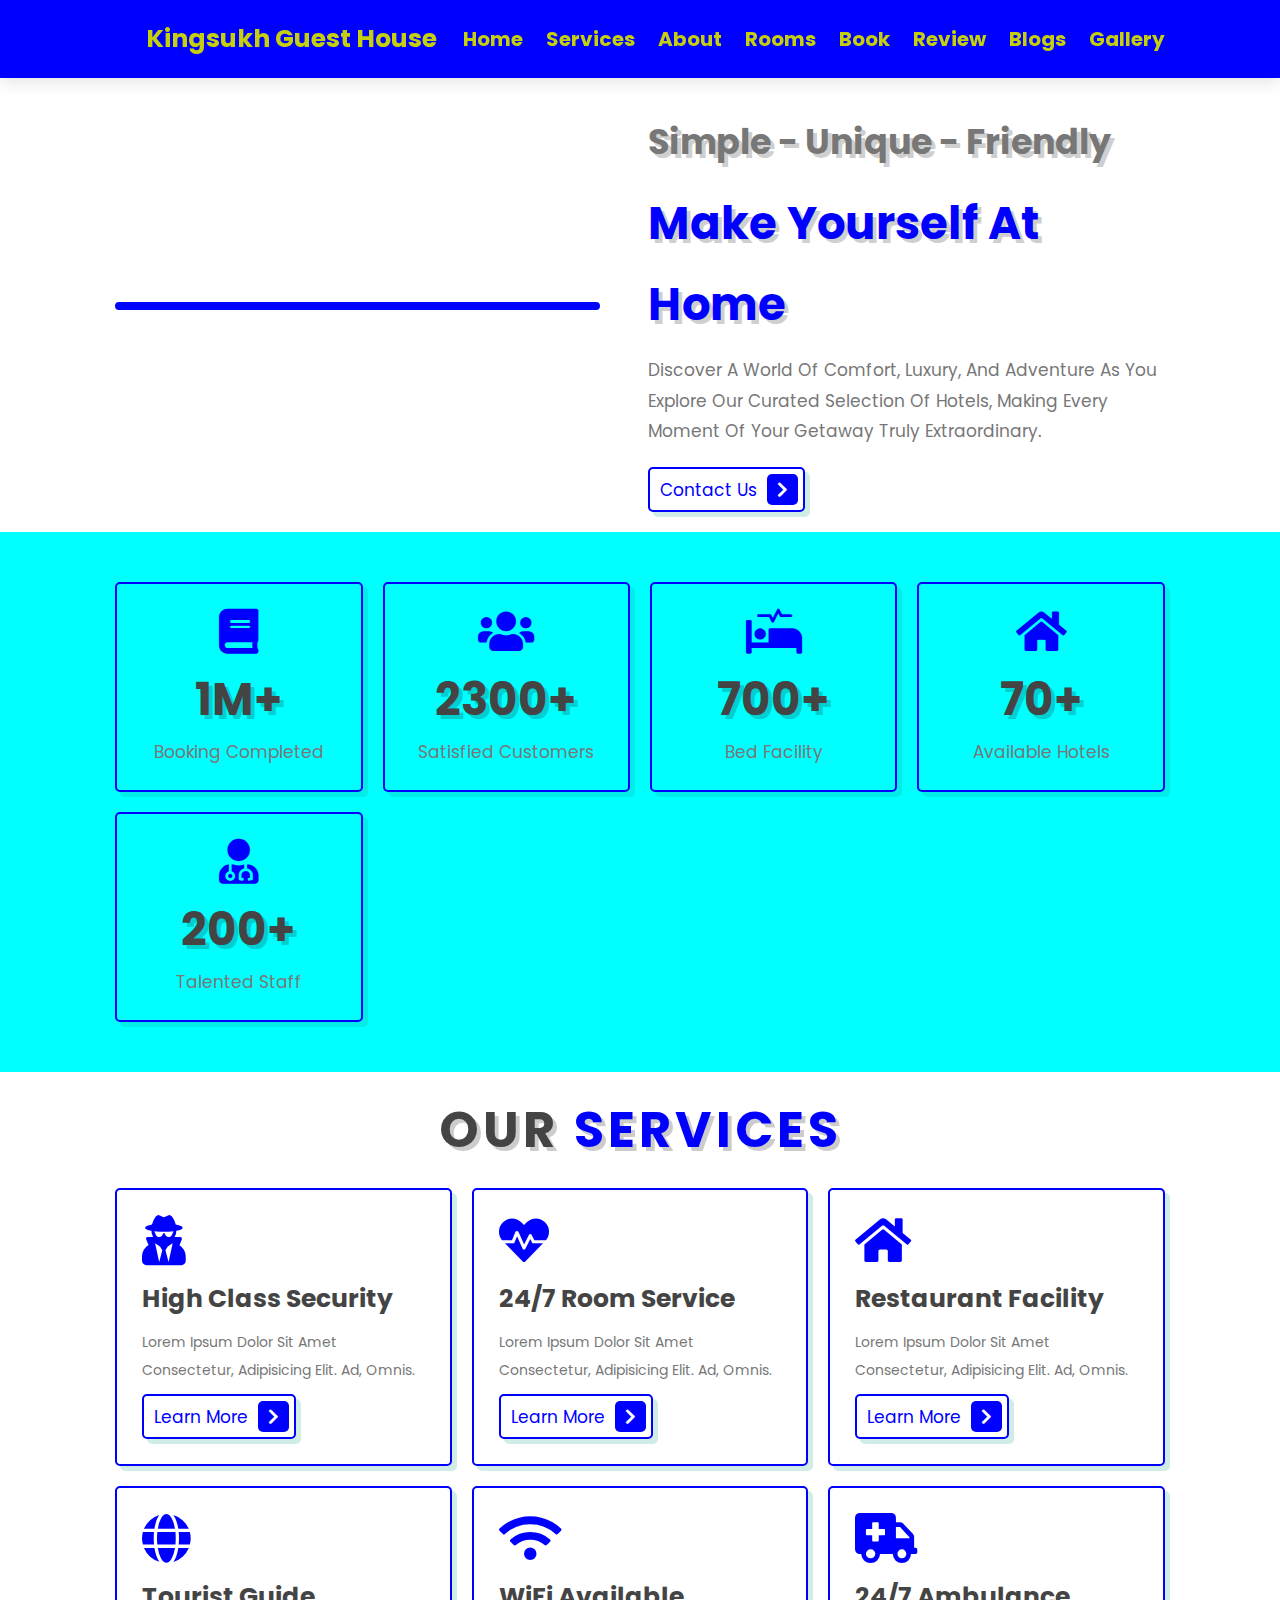
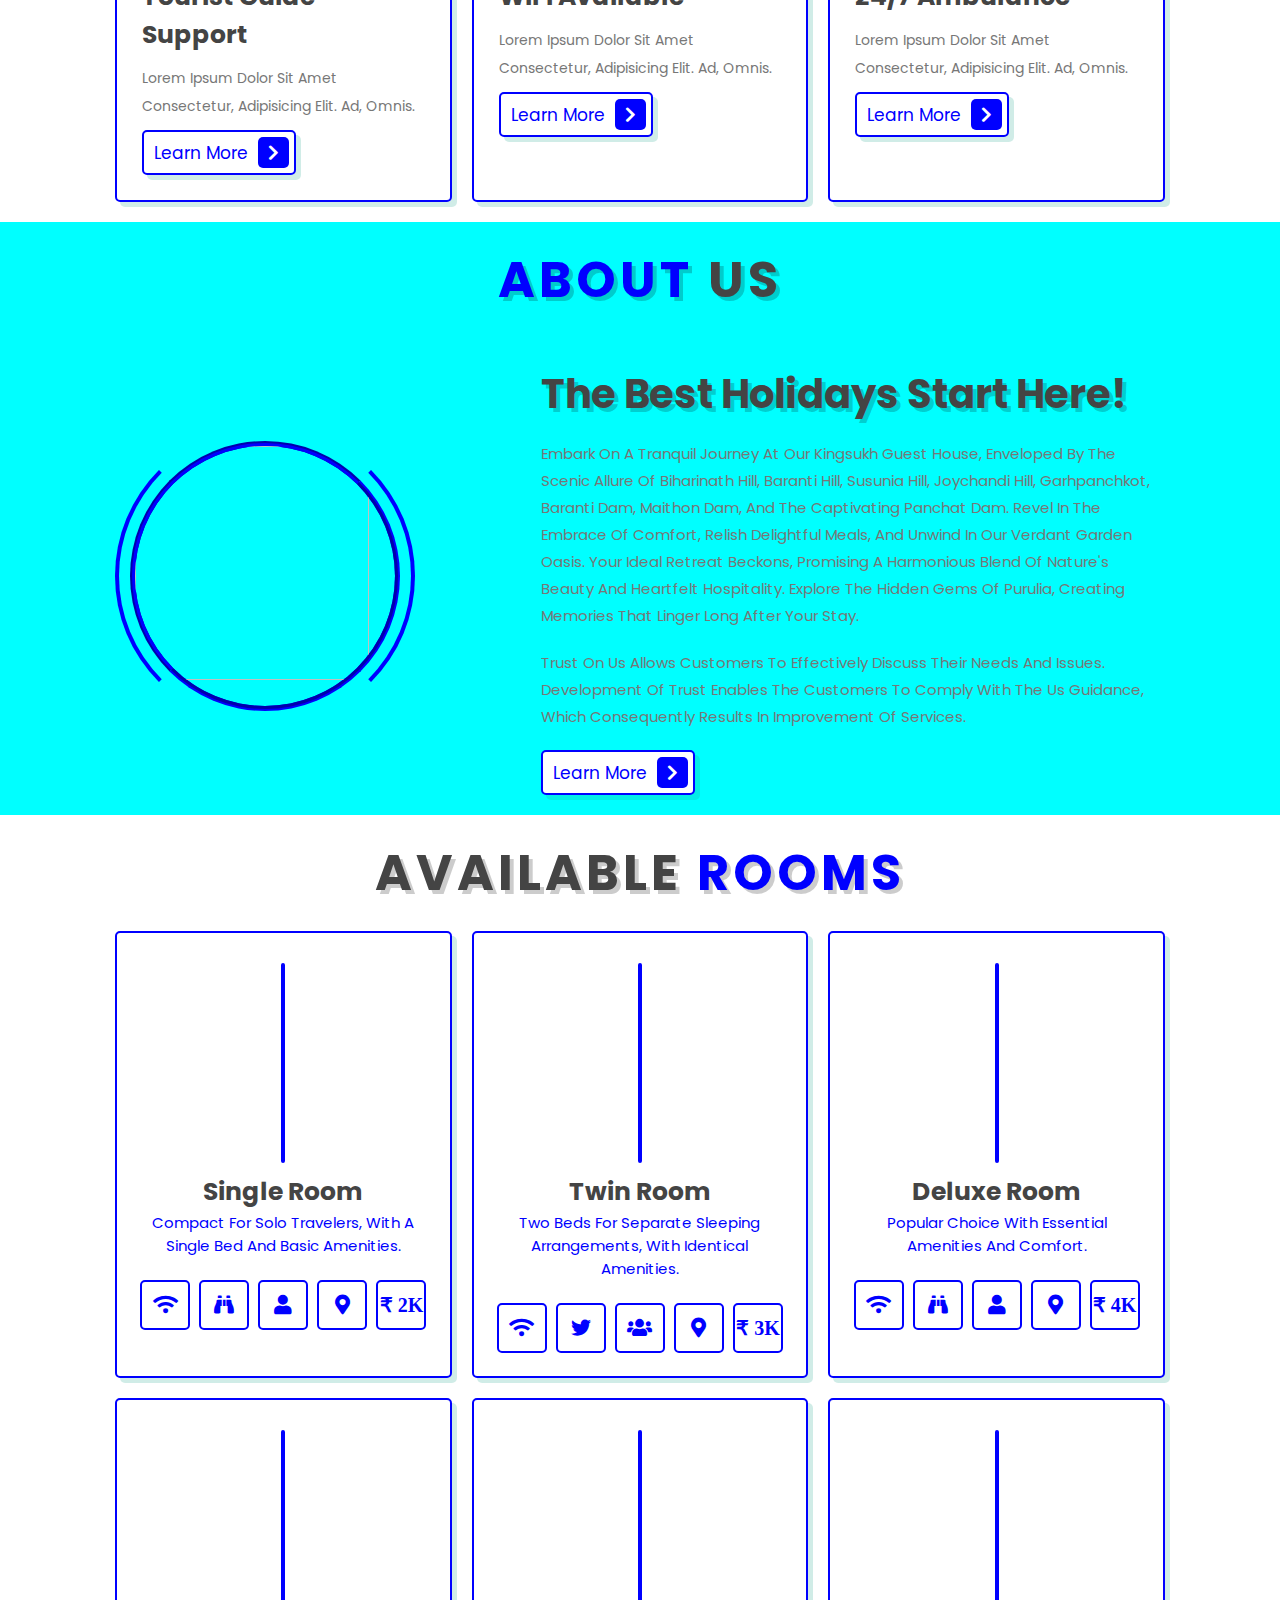
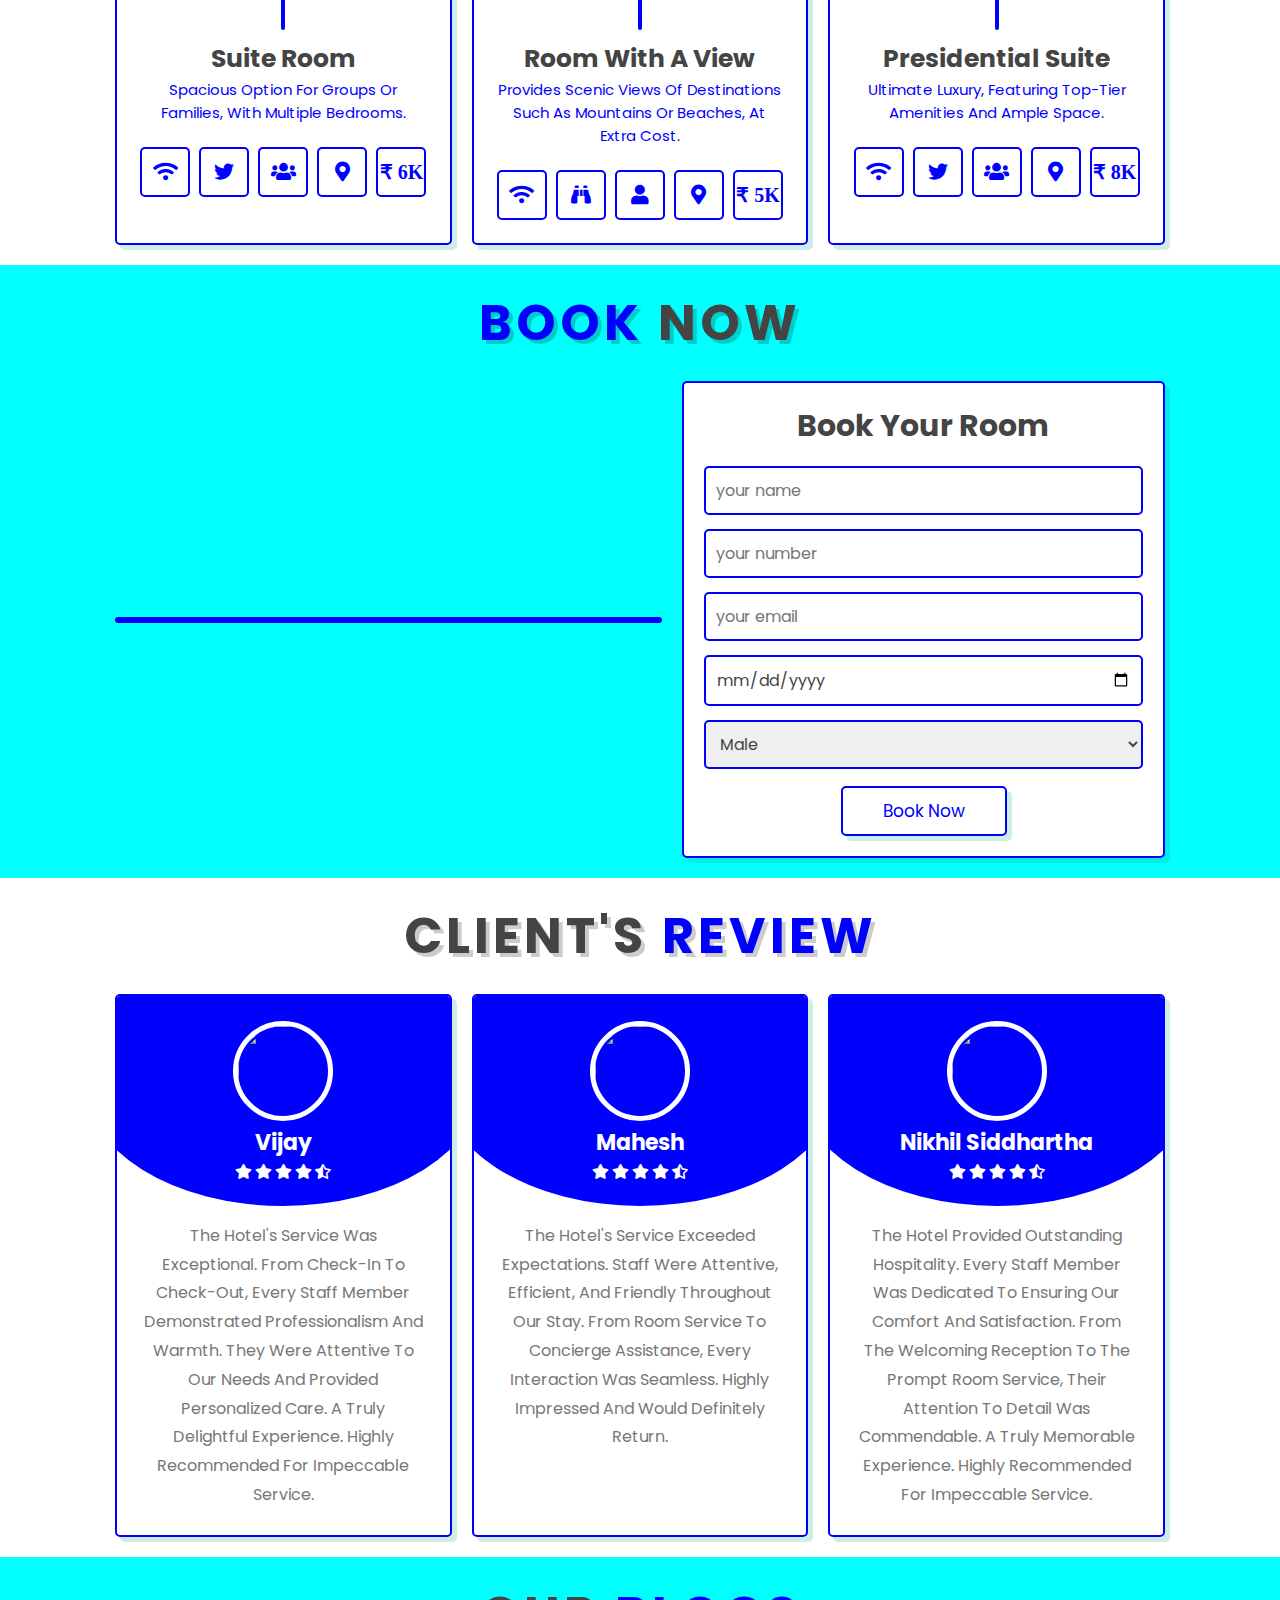
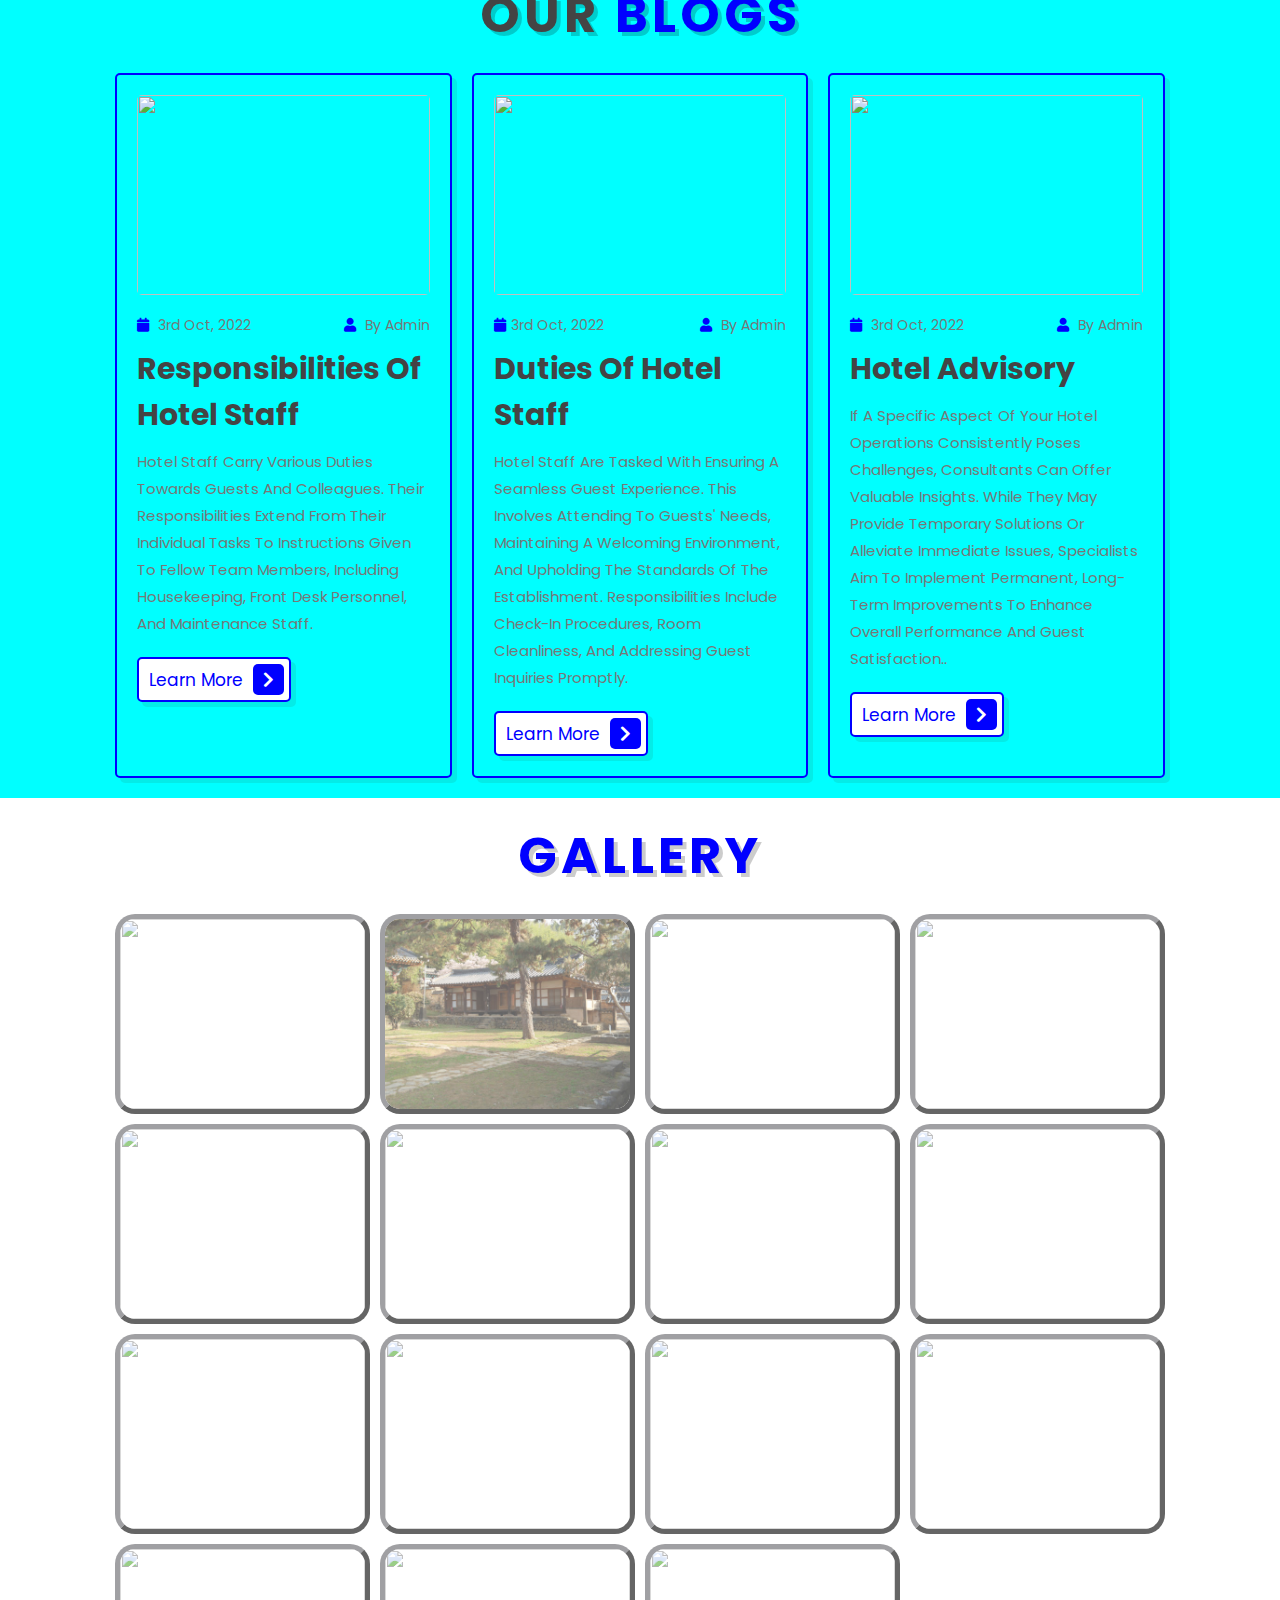
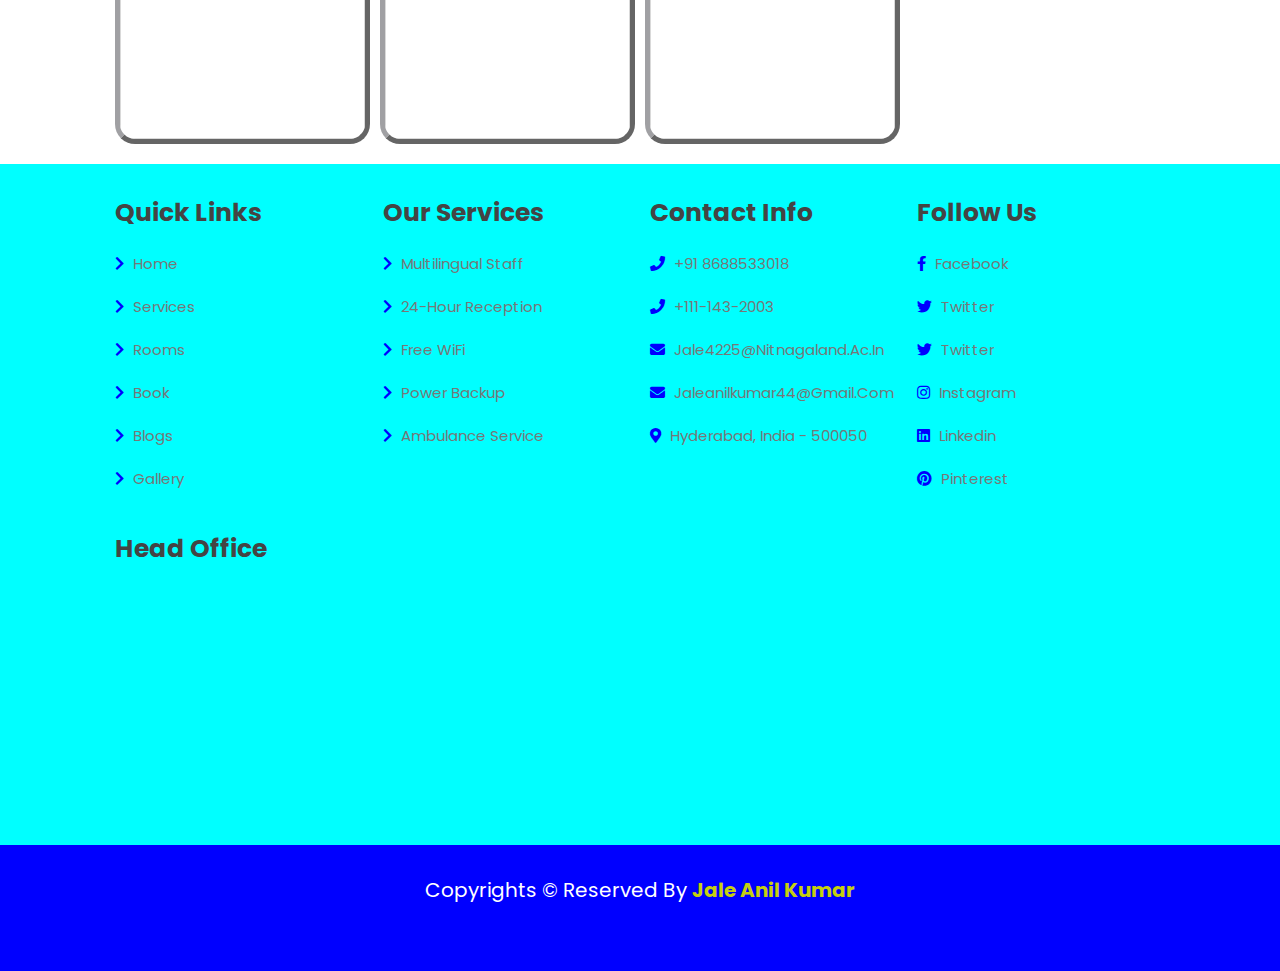
==== commit 56f3668a: "Update index.html" ====
--- a/index.html
+++ b/index.html
@@ -224,7 +224,7 @@
         </div>
         <div class="box">
           <img
-            src="C:\Users\jale anil kumar\OneDrive\Desktop\web\web\ds\images\Guest house website\images\double.jpg"
+            src="https://Jale-AnilKumar.github.io/Jale-AnilKumar/images/double.jpg"
             alt=""
           />
           <h3>Twin room</h3>
@@ -481,10 +481,10 @@
       <h1 class="heading"><span>Gallery</span></h1>
       <div class="grid-wrapper">
         <div class="box">
-          <img src="C:\Users\jale anil kumar\OneDrive\Desktop\web\web\ds\images\Guest house website\images\3.jpg" alt="">
-        </div>
-        <div class="box">
-          <img src="C:\Users\jale anil kumar\OneDrive\Desktop\web\web\ds\images\Guest house website\images\2.jpg" alt="">
+          <img src="https://Jale-AnilKumar.github.io/Jale-AnilKumar/images/3.jpg" alt="">
+        </div>
+        <div class="box">
+          <img src="images/2.jpg" alt="">
         </div>
         <div class="box">
           <img src="C:\Users\jale anil kumar\OneDrive\Desktop\web\web\ds\images\Guest house website\images\3.jpg" alt="">
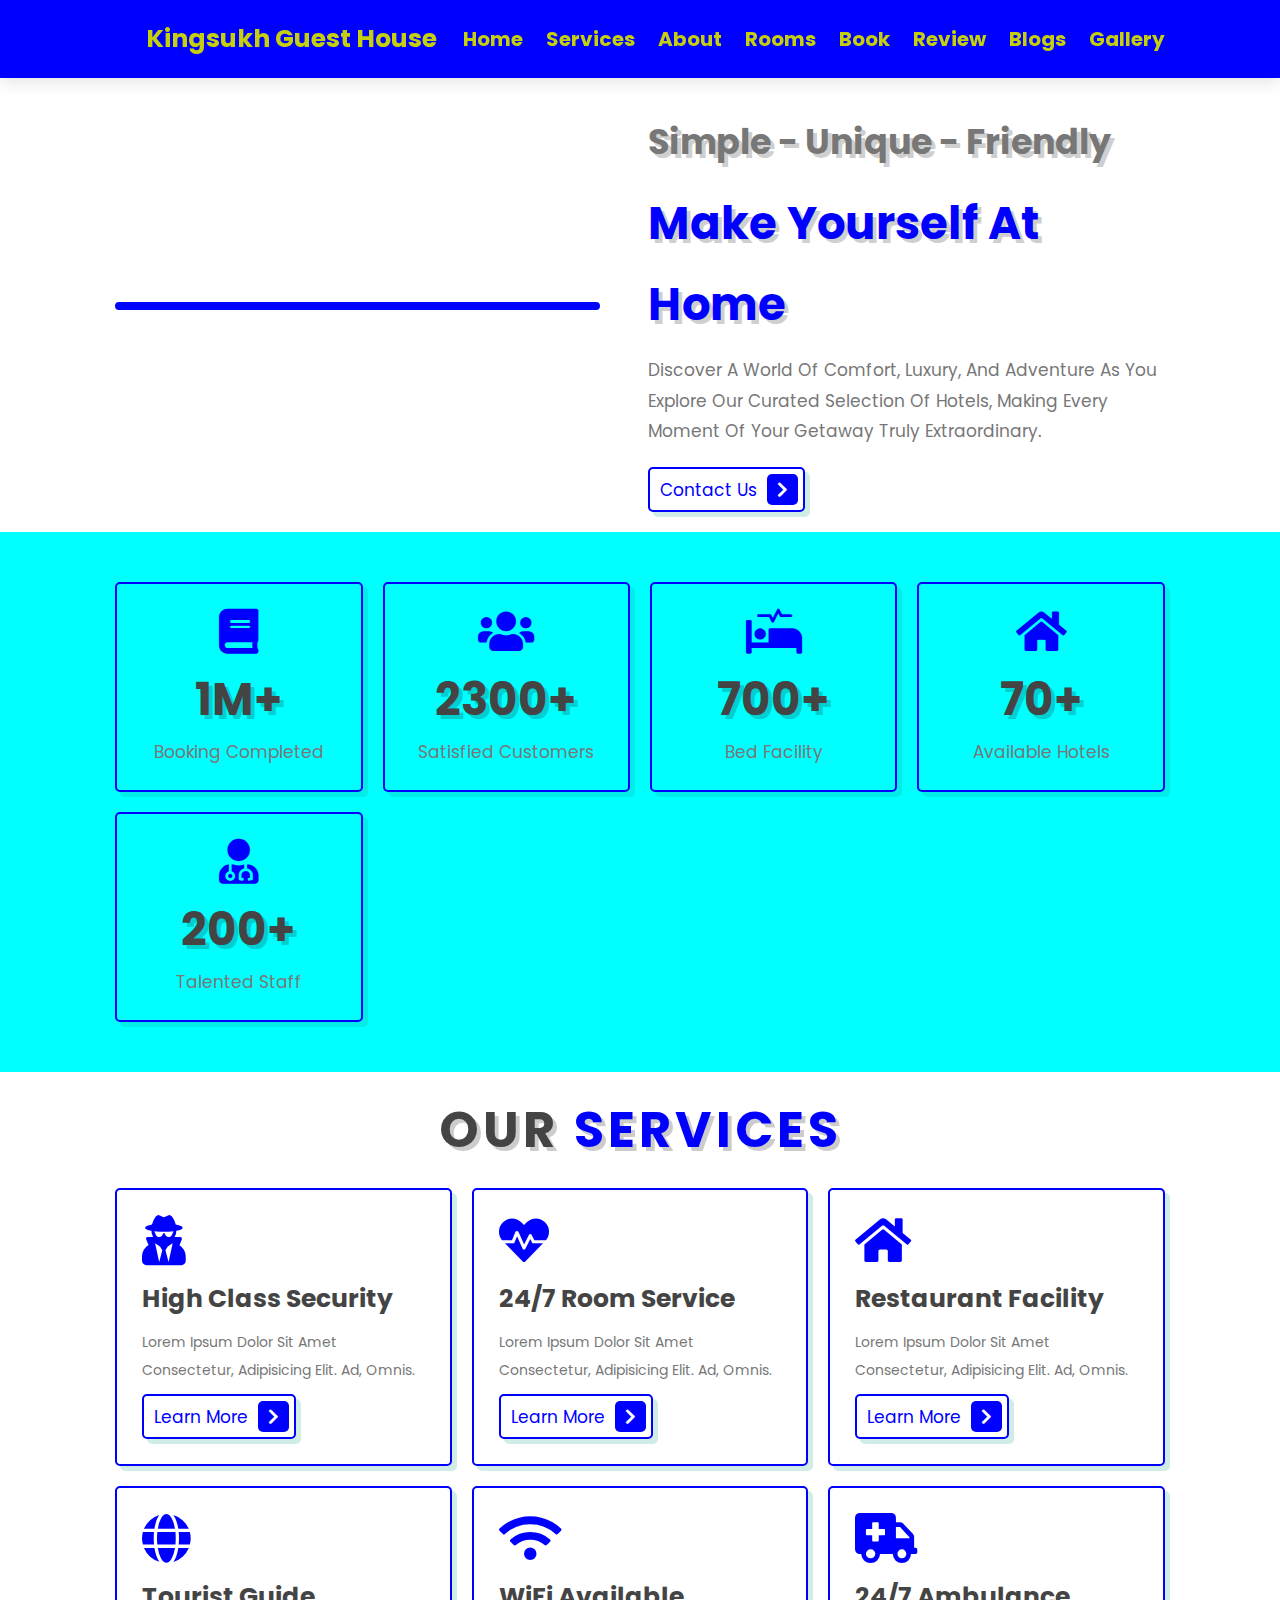
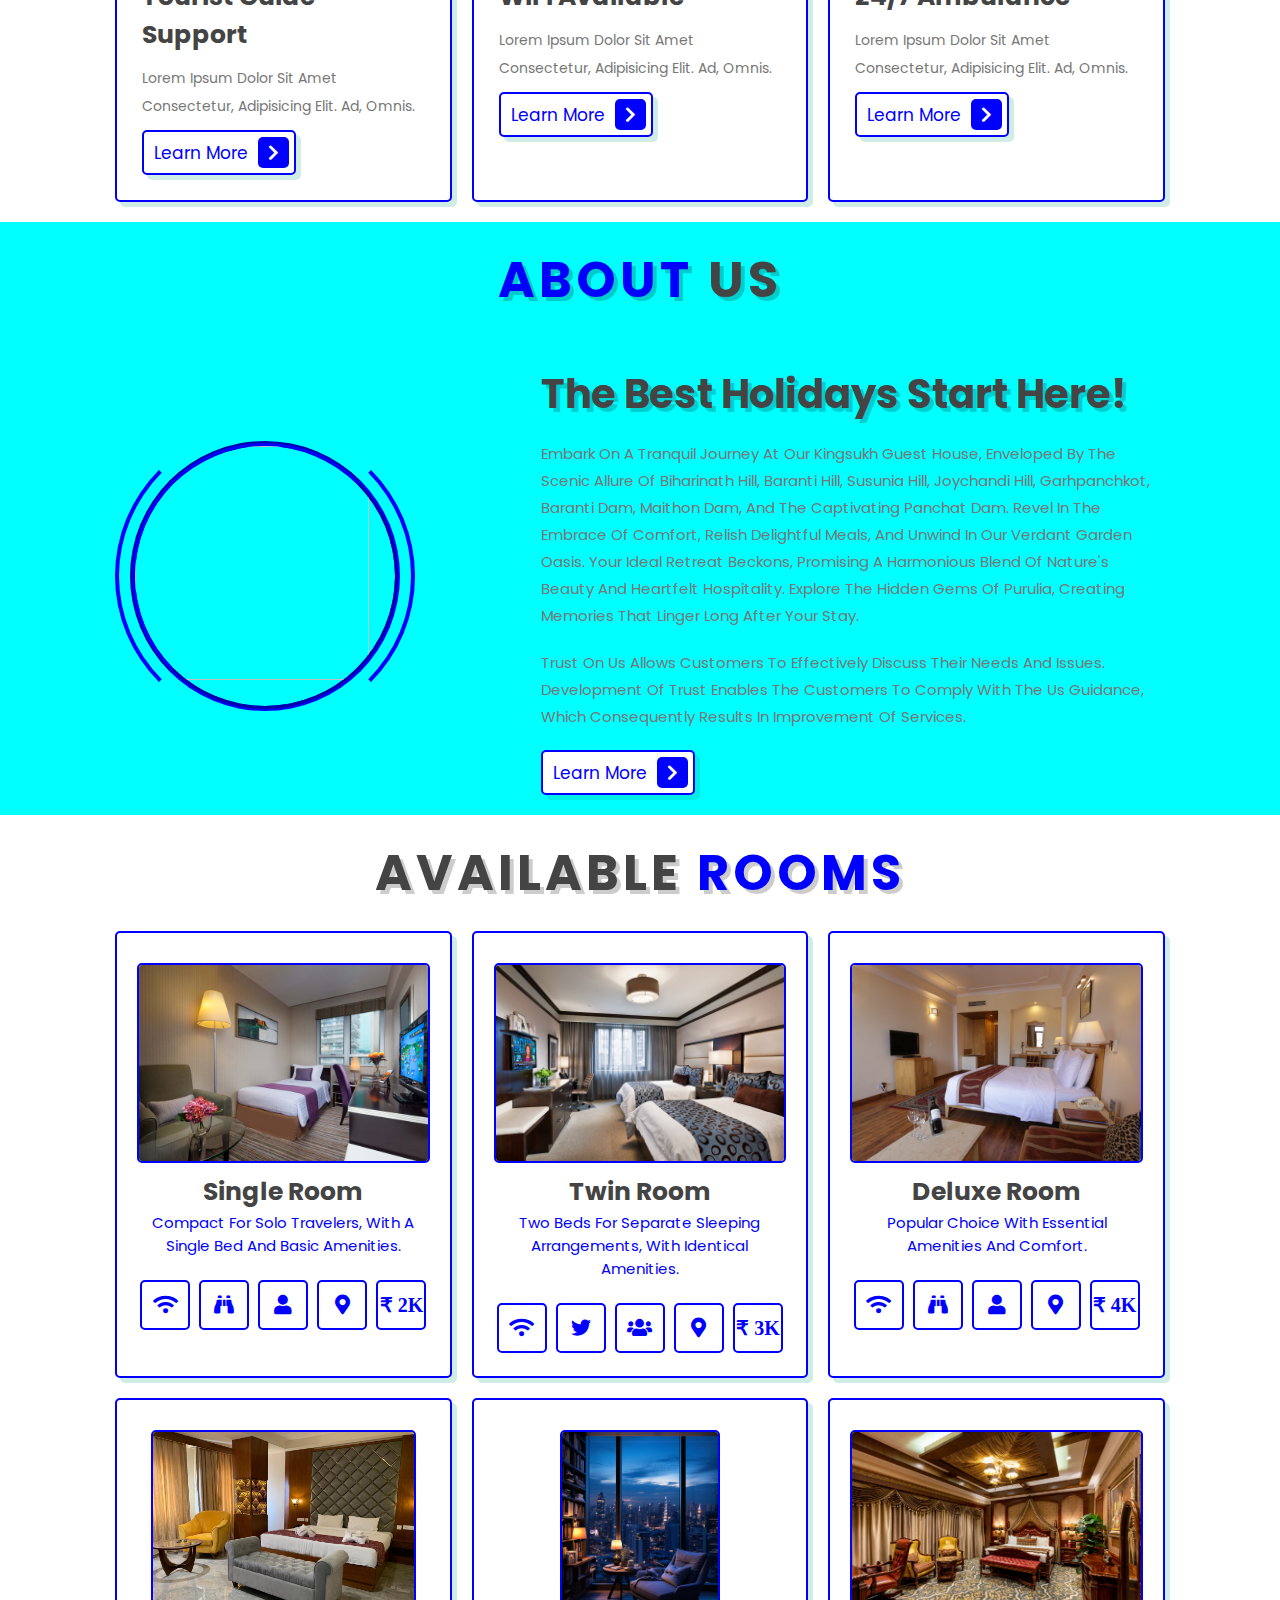
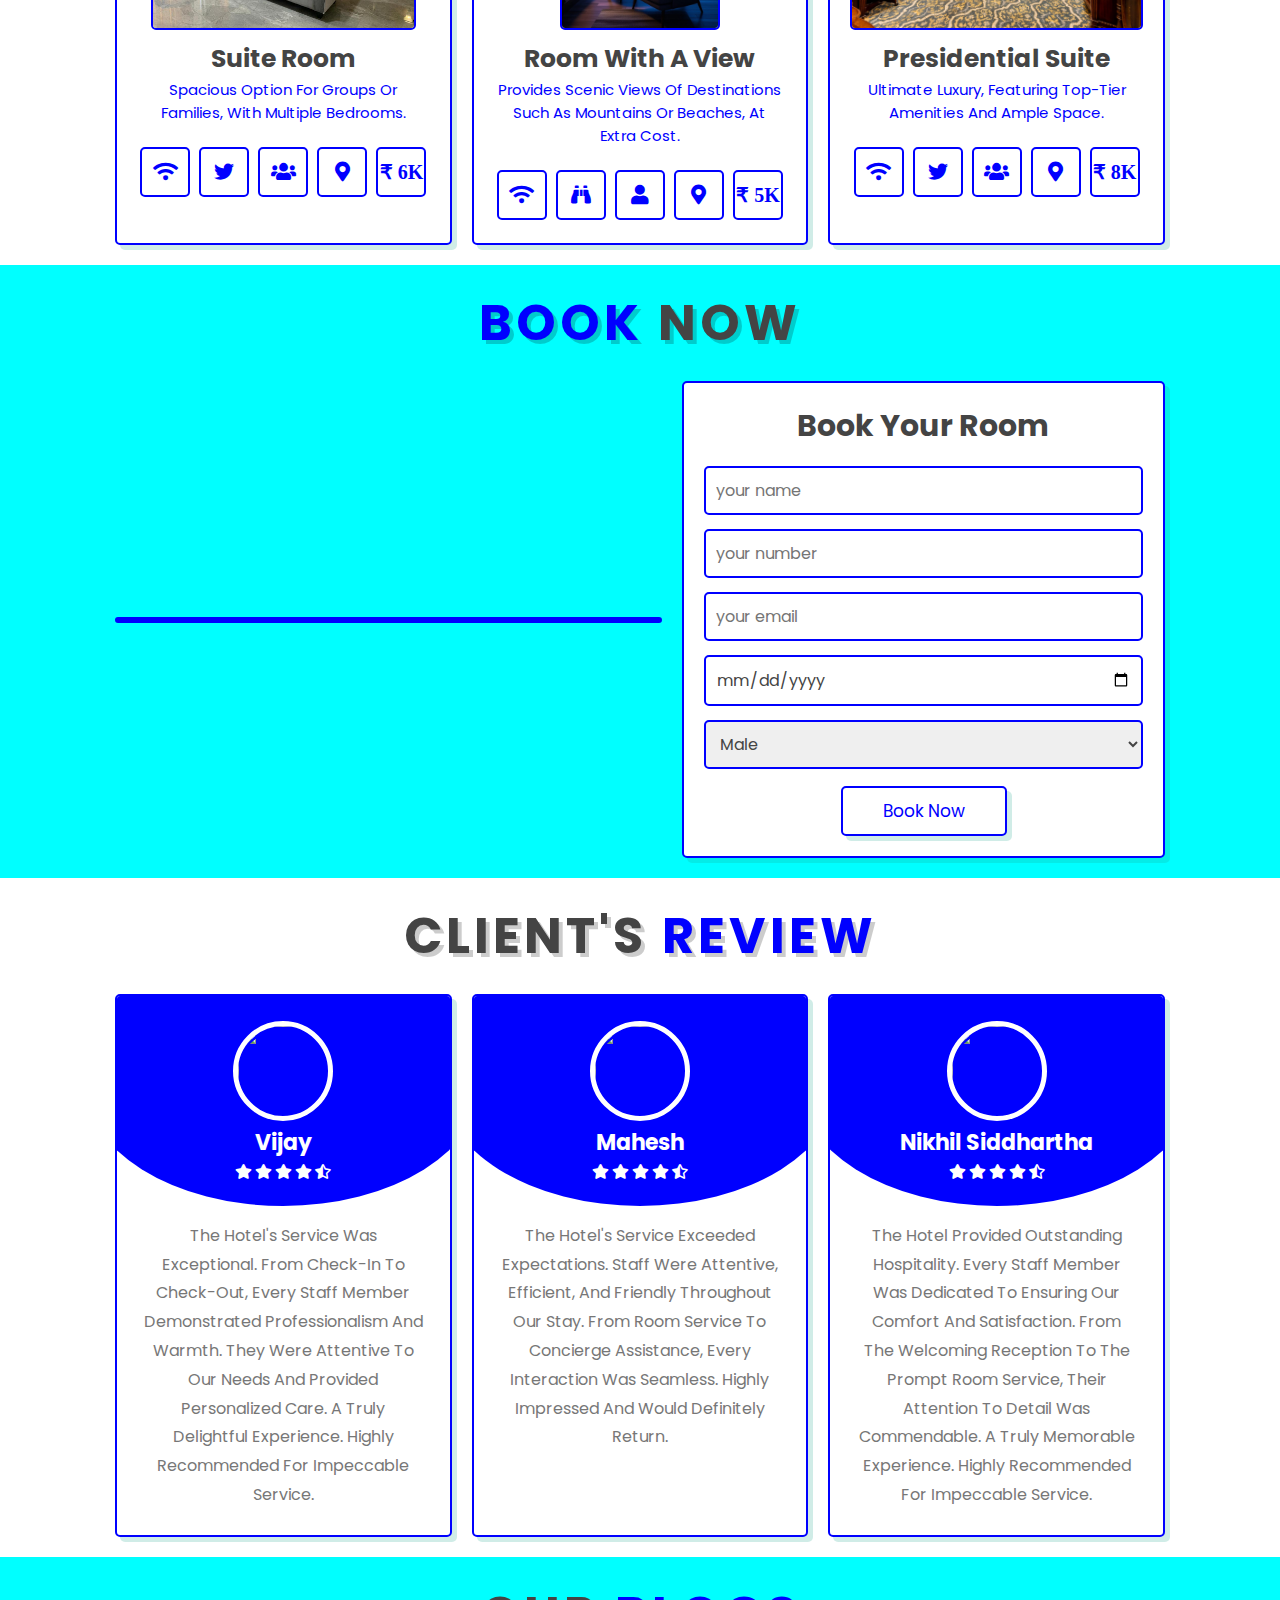
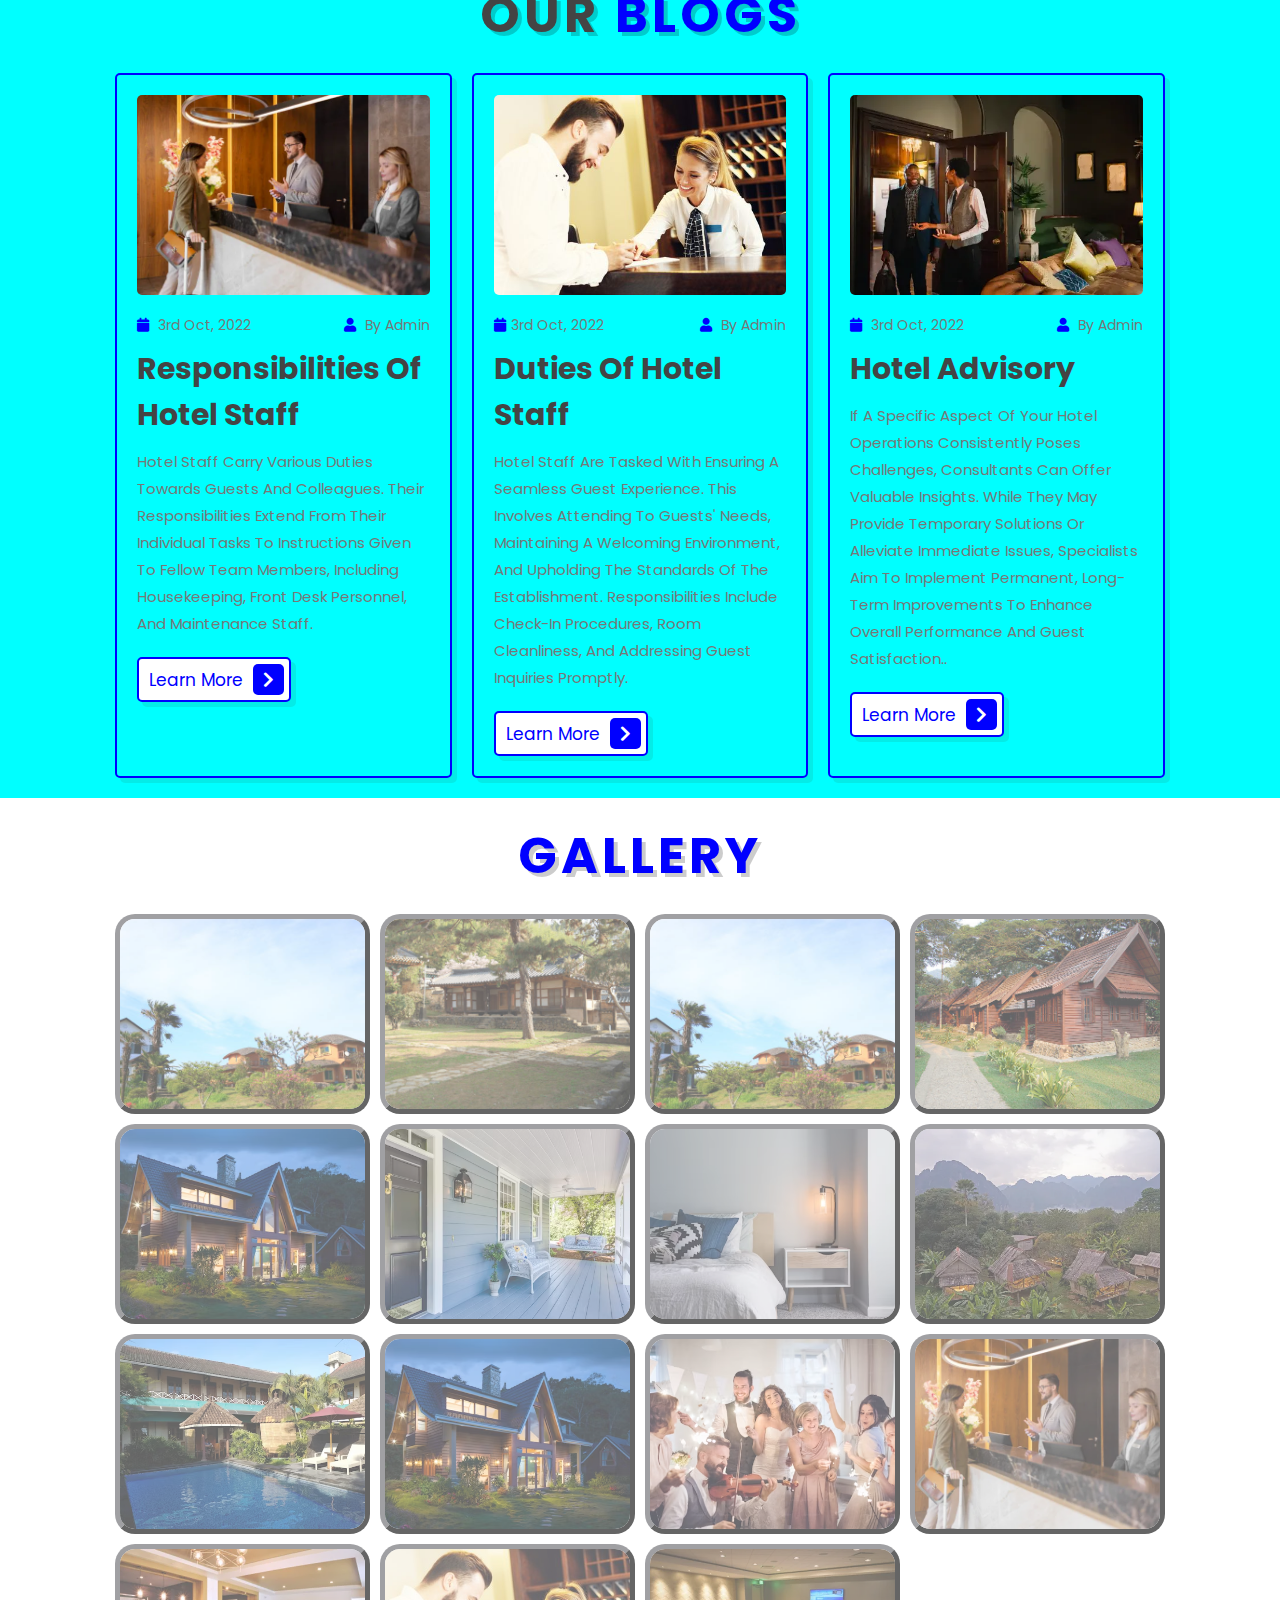
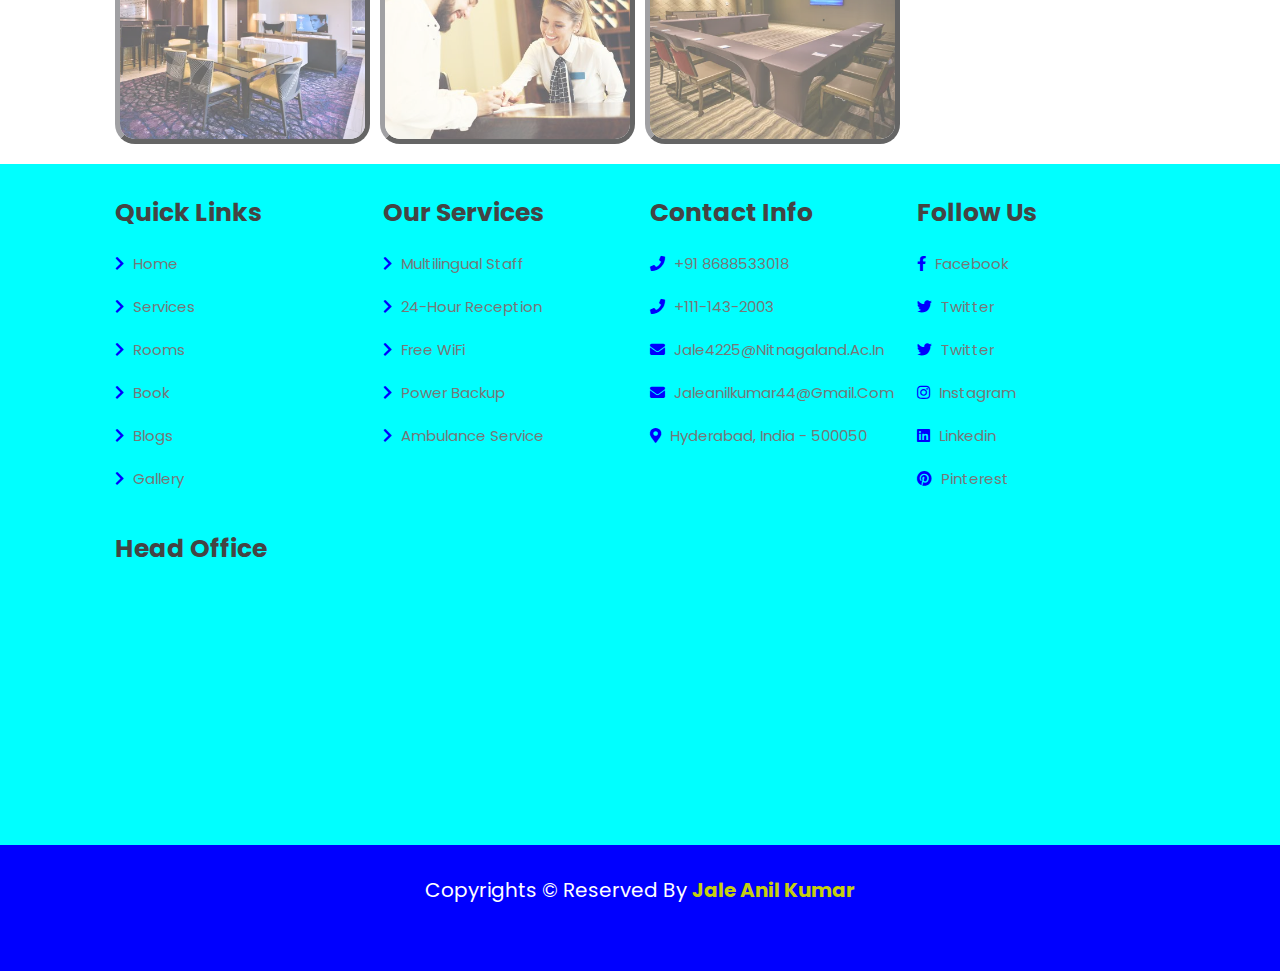
==== commit 5ac13ef5: "Update index.html" ====
--- a/index.html
+++ b/index.html
@@ -209,7 +209,7 @@
       <div class="box-container">
         <div class="box">
           <img
-            src="C:\Users\jale anil kumar\OneDrive\Desktop\web\web\ds\images\Guest house website\images\single.jpg"
+            src="images/single.jpg"
             alt=""
           />
           <h3>Single room</h3>
@@ -224,7 +224,7 @@
         </div>
         <div class="box">
           <img
-            src="https://Jale-AnilKumar.github.io/Jale-AnilKumar/images/double.jpg"
+            src="images/double.jpg"
             alt=""
           />
           <h3>Twin room</h3>
@@ -239,7 +239,7 @@
         </div>
         <div class="box">
           <img
-            src="C:\Users\jale anil kumar\OneDrive\Desktop\web\web\ds\images\Guest house website\images\deluxe.jpg"
+            src="images/deluxe.jpg"
             alt=""
           />
           <h3>Deluxe room</h3>
@@ -254,7 +254,7 @@
         </div>
         <div class="box">
           <img
-            src="C:\Users\jale anil kumar\OneDrive\Desktop\web\web\ds\images\Guest house website\images\suite.jpg"
+            src="images/suite.jpg"
             alt=""
           />
           <h3>Suite Room</h3>
@@ -269,7 +269,7 @@
         </div>
         <div class="box">
           <img
-            src="C:\Users\jale anil kumar\OneDrive\Desktop\web\web\ds\images\Guest house website\images\view.jpg"
+            src="images/view.jpg"
             alt=""
           />
           <h3>Room with a view</h3>
@@ -284,7 +284,7 @@
         </div>
         <div class="box">
           <img
-            src="C:\Users\jale anil kumar\OneDrive\Desktop\web\web\ds\images\Guest house website\images\presidental.jpg"
+            src="images/presidental.jpg"
             alt=""
           />
           <h3>Presidential Suite</h3>
@@ -400,7 +400,7 @@
         <div class="box">
           <div class="image">
             <img
-              src="C:\Users\jale anil kumar\OneDrive\Desktop\web\web\ds\images\Guest house website\images\12.webp"
+              src="images/12.webp"
               alt=""
             />
           </div>
@@ -425,7 +425,7 @@
         <div class="box">
           <div class="image">
             <img
-              src="C:\Users\jale anil kumar\OneDrive\Desktop\web\web\ds\images\Guest house website\images\14.jpg"
+              src="images/14.jpg"
               alt=""
             />
           </div>
@@ -451,7 +451,7 @@
         <div class="box">
           <div class="image">
             <img
-              src="C:\Users\jale anil kumar\OneDrive\Desktop\web\web\ds\images\Guest house website\images\16.webp"
+              src="images/16.webp"
               alt=""
             />
           </div>
@@ -481,49 +481,49 @@
       <h1 class="heading"><span>Gallery</span></h1>
       <div class="grid-wrapper">
         <div class="box">
-          <img src="https://Jale-AnilKumar.github.io/Jale-AnilKumar/images/3.jpg" alt="">
+          <img src="images/3.jpg" alt="">
         </div>
         <div class="box">
           <img src="images/2.jpg" alt="">
         </div>
         <div class="box">
-          <img src="C:\Users\jale anil kumar\OneDrive\Desktop\web\web\ds\images\Guest house website\images\3.jpg" alt="">
-        </div>
-        <div class="box">
-          <img src="C:\Users\jale anil kumar\OneDrive\Desktop\web\web\ds\images\Guest house website\images\4.jpg" alt="">
-        </div>
-        <div class="box">
-          <img src="C:\Users\jale anil kumar\OneDrive\Desktop\web\web\ds\images\Guest house website\images\10.avif" alt="">
-        </div>
-        <div class="box">
-          <img src="C:\Users\jale anil kumar\OneDrive\Desktop\web\web\ds\images\Guest house website\images\6.avif" alt="">
-        </div>
-        <div class="box">
-          <img src="C:\Users\jale anil kumar\OneDrive\Desktop\web\web\ds\images\Guest house website\images\7.avif" alt="">
-        </div>
-        <div class="box">
-          <img src="C:\Users\jale anil kumar\OneDrive\Desktop\web\web\ds\images\Guest house website\images\8.webp" alt="">
-        </div>
-        <div class="box">
-          <img src="C:\Users\jale anil kumar\OneDrive\Desktop\web\web\ds\images\Guest house website\images\9.avif" alt="">
-        </div>
-        <div class="box">
-          <img src="C:\Users\jale anil kumar\OneDrive\Desktop\web\web\ds\images\Guest house website\images\10.avif" alt="">
-        </div>
-        <div class="box">
-          <img src="C:\Users\jale anil kumar\OneDrive\Desktop\web\web\ds\images\Guest house website\images\11.avif" alt="">
-        </div>
-        <div class="box">
-          <img src="C:\Users\jale anil kumar\OneDrive\Desktop\web\web\ds\images\12.webp" alt="">
-        </div>
-        <div class="box">
-          <img src="C:\Users\jale anil kumar\OneDrive\Desktop\web\web\ds\images\Guest house website\images\13.webp" alt="">
-        </div>
-        <div class="box">
-          <img src="C:\Users\jale anil kumar\OneDrive\Desktop\web\web\ds\images\Guest house website\images\14.jpg" alt="">
-        </div>
-        <div class="box">
-          <img src="C:\Users\jale anil kumar\OneDrive\Desktop\web\web\ds\images\Guest house website\images\15.webp" alt="">
+          <img src="images/3.jpg" alt="">
+        </div>
+        <div class="box">
+          <img src="images/4.jpg" alt="">
+        </div>
+        <div class="box">
+          <img src="images/10.avif" alt="">
+        </div>
+        <div class="box">
+          <img src="images/6.avif" alt="">
+        </div>
+        <div class="box">
+          <img src="images/7.avif" alt="">
+        </div>
+        <div class="box">
+          <img src="images/8.webp" alt="">
+        </div>
+        <div class="box">
+          <img src="images/9.avif" alt="">
+        </div>
+        <div class="box">
+          <img src="images/10.avif" alt="">
+        </div>
+        <div class="box">
+          <img src="images/11.avif" alt="">
+        </div>
+        <div class="box">
+          <img src="images/12.webp" alt="">
+        </div>
+        <div class="box">
+          <img src="images/13.webp" alt="">
+        </div>
+        <div class="box">
+          <img src="images/14.jpg" alt="">
+        </div>
+        <div class="box">
+          <img src="images/15.webp" alt="">
         </div>
         
       </div>
@@ -591,9 +591,9 @@
       icon.onclick = function(){
         document.body.classList.toggle("dark-theme");
         if(document.body.classList.contains("dark-theme")){
-          icon.href = "C:\Users\jale anil kumar\OneDrive\Desktop\web\web\ds\images\Guest house website\images\moon.webp";
+          icon.href = "images\moon.webp";
         }else{
-          icon.href = "C:\Users\jale anil kumar\OneDrive\Desktop\web\web\ds\images\Guest house website\images\sun.webp";
+          icon.href = "images\sun.webp";
         }
       }
     </script>
